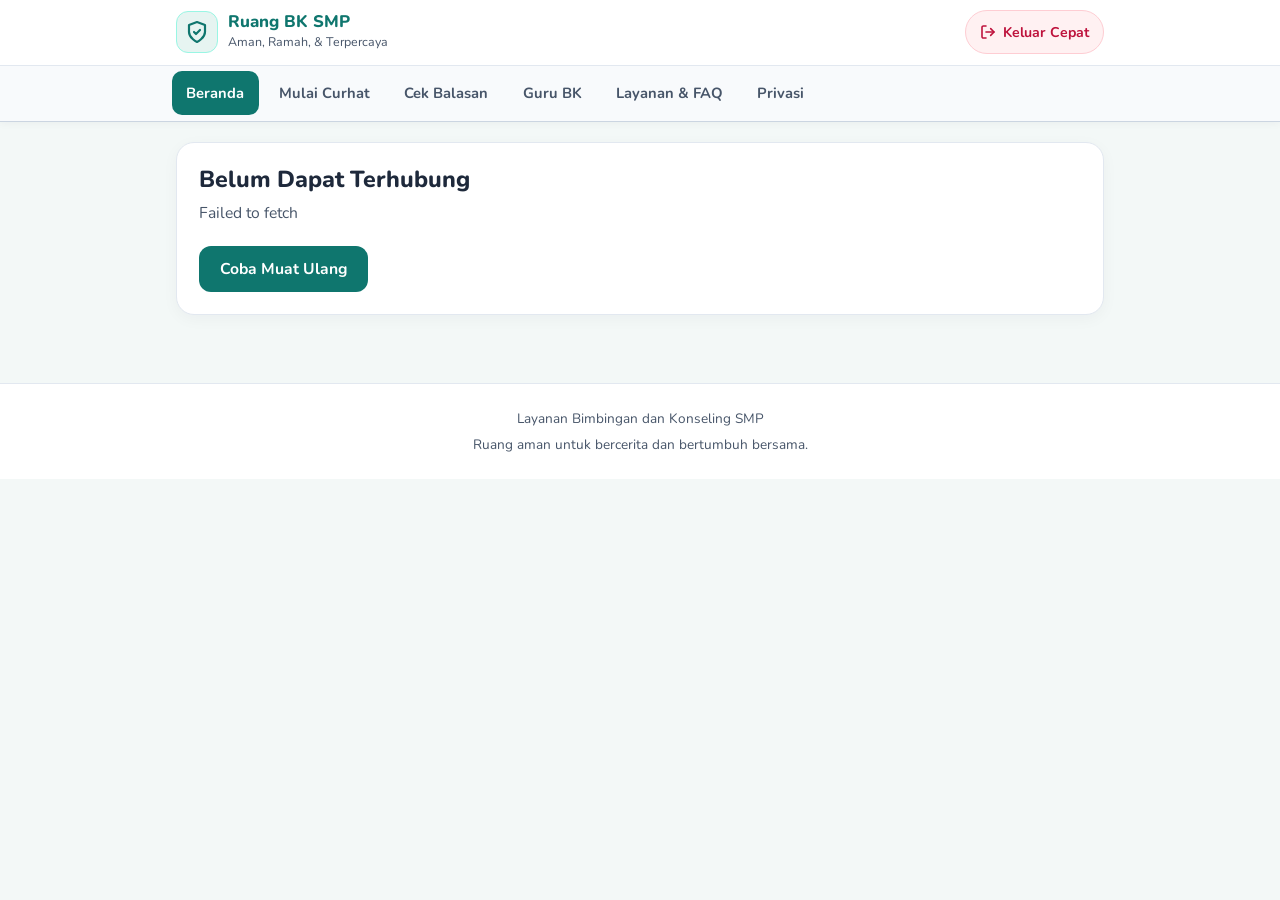
==== index.html @ c8227fd0 "Add files via upload" ====
<!DOCTYPE html>
<html lang="id" data-theme="teal-hangat">
<head>
  <meta charset="UTF-8">
  <meta name="viewport" content="width=device-width, initial-scale=1.0">
  <title>Ruang Bimbingan &amp; Konseling SMP</title>
  <link rel="preconnect" href="https://fonts.googleapis.com">
  <link rel="preconnect" href="https://fonts.gstatic.com" crossorigin>
  <link href="https://fonts.googleapis.com/css2?family=Nunito:wght@400;600;700;800&display=swap" rel="stylesheet">
  <link rel="stylesheet" href="css/style.css">
</head>
<body>
  <!-- Header & Tombol Keluar Cepat -->
  <header class="site-header">
    <div class="header-inner">
      <a href="#beranda" class="brand" data-nav="beranda" aria-label="Beranda Ruang BK">
        <div class="brand-logo" id="brand-logo">
          <svg width="24" height="24" viewBox="0 0 24 24" fill="none" stroke="currentColor" stroke-width="2.2" stroke-linecap="round" stroke-linejoin="round" aria-hidden="true">
            <path d="M12 22s8-4 8-10V5l-8-3-8 3v7c0 6 8 10 8 10z"/>
            <path d="M9 12l2 2 4-4"/>
          </svg>
        </div>
        <div class="brand-text">
          <span class="brand-title" id="header-title">Ruang BK SMP</span>
          <span class="brand-subtitle" id="header-subtitle">Aman, Ramah, &amp; Terpercaya</span>
        </div>
      </a>

      <button type="button" id="btn-quick-exit" class="btn-quick-exit" title="Segera tutup halaman ini ke situs netral">
        <svg width="16" height="16" viewBox="0 0 24 24" fill="none" stroke="currentColor" stroke-width="2.4" stroke-linecap="round" stroke-linejoin="round" aria-hidden="true">
          <path d="M9 21H5a2 2 0 0 1-2-2V5a2 2 0 0 1 2-2h4"/>
          <polyline points="16 17 21 12 16 7"/>
          <line x1="21" y1="12" x2="9" y2="12"/>
        </svg>
        <span>Keluar Cepat</span>
      </button>
    </div>

    <nav class="student-nav" aria-label="Menu Utama Siswa">
      <ul class="nav-list">
        <li><button type="button" class="nav-btn" data-nav="beranda" aria-current="page">Beranda</button></li>
        <li><button type="button" class="nav-btn" data-nav="curhat">Mulai Curhat</button></li>
        <li><button type="button" class="nav-btn" data-nav="cek">Cek Balasan</button></li>
        <li><button type="button" class="nav-btn" data-nav="guru">Guru BK</button></li>
        <li><button type="button" class="nav-btn" data-nav="layanan">Layanan &amp; FAQ</button></li>
        <li><button type="button" class="nav-btn" data-nav="privasi">Privasi</button></li>
      </ul>
    </nav>
  </header>

  <main class="container" id="main-content">
    <!-- Status Memuat Awal -->
    <div id="app-loading" class="card loading-state">
      <div class="spinner" aria-hidden="true"></div>
      <p>Sedang menyiapkan Ruang BK untukmu...</p>
    </div>

    <!-- Pesan Galat Koneksi -->
    <div id="app-error" class="card hidden" role="alert">
      <h2 class="section-title">Belum Dapat Terhubung</h2>
      <p class="section-desc" id="app-error-msg">Maaf, layanan sedang mengalami gangguan koneksi. Silakan muat ulang halaman ini.</p>
      <button type="button" id="btn-retry-init" class="btn btn-primary">Coba Muat Ulang</button>
    </div>

    <!-- =====================================================================
         1. VIEW BERANDA
         ===================================================================== -->
    <section id="view-beranda" class="view-section hidden">
      <img id="home-banner" class="school-banner hidden" alt="Spanduk Layanan BK Sekolah">

      <div class="hero-card">
        <div>
          <span class="hero-badge" id="home-period-badge">Ruang Aman Siswa</span>
          <h1 class="hero-title" id="home-school-name">Selamat Datang di Ruang BK</h1>
          <p class="hero-text" id="home-welcome-text">Ruang BK hadir untuk mendengarkan ceritamu dengan aman, nyaman, dan tanpa menghakimi.</p>
          <div class="hero-actions">
            <button type="button" class="btn btn-primary btn-lg" data-nav="curhat">Mulai Curhat</button>
            <button type="button" class="btn btn-secondary btn-lg" data-nav="cek">Cek Balasan</button>
          </div>
          <div class="service-hours" id="home-service-hours"></div>
        </div>

        <div class="hero-illustration" aria-hidden="true">
          <svg width="210" height="180" viewBox="0 0 210 180" fill="none">
            <circle cx="105" cy="90" r="78" fill="var(--primary-soft)"/>
            <rect x="42" y="46" width="84" height="56" rx="16" fill="#ffffff" stroke="var(--primary)" stroke-width="3"/>
            <path d="M58 102L46 116V102H58Z" fill="#ffffff" stroke="var(--primary)" stroke-width="3" stroke-linejoin="round"/>
            <line x1="58" y1="67" x2="108" y2="67" stroke="var(--primary)" stroke-width="4" stroke-linecap="round"/>
            <line x1="58" y1="81" x2="92" y2="81" stroke="var(--primary-border)" stroke-width="4" stroke-linecap="round"/>
            <rect x="88" y="84" width="82" height="52" rx="16" fill="var(--primary)"/>
            <path d="M154 136L166 148V136H154Z" fill="var(--primary)"/>
            <path d="M129 103C126.5 99.8 121.5 100.2 119.5 103.8C117.5 107.4 121.5 112.5 129 118C136.5 112.5 140.5 107.4 138.5 103.8C136.5 100.2 131.5 99.8 129 103Z" fill="#fde68a"/>
          </svg>
        </div>
      </div>

      <h2 class="section-title">Bagaimana BK Dapat Membantumu?</h2>
      <p class="section-desc">Pilih layanan yang kamu butuhkan atau langsung sampaikan ceritamu.</p>
      <div id="home-services-grid" class="grid-cards"></div>

      <div class="card card-soft" style="margin-top: 1.25rem;">
        <h3 style="margin: 0 0 0.35rem; font-size: 1.05rem;">Privasi &amp; Kerahasiaanmu Terjaga</h3>
        <p style="margin: 0 0 0.75rem; font-size: 0.92rem; color: var(--text-muted);">
          Kamu boleh bercerita tanpa nama (Anonim). Website ini tidak merekam email maupun alamat IP perangkatmu.
        </p>
        <button type="button" class="btn btn-secondary btn-sm" data-nav="privasi">Baca Kebijakan Privasi &amp; Batas Kerahasiaan</button>
      </div>
    </section>

    <!-- =====================================================================
         2. VIEW FORM CURHAT BERTAHAP
         ===================================================================== -->
    <section id="view-curhat" class="view-section hidden">
      <div class="container-narrow">
        <!-- Form Bertahap -->
        <div id="curhat-wizard-card" class="card">
          <div class="wizard-progress">
            <div class="progress-meta">
              <span id="wizard-step-label">Langkah 1</span>
              <span id="wizard-step-percent">0%</span>
            </div>
            <div class="progress-track" role="progressbar" aria-valuemin="0" aria-valuemax="100" aria-valuenow="0" id="wizard-progressbar">
              <div class="progress-fill" id="wizard-progress-fill" style="width: 12%;"></div>
            </div>
          </div>

          <div id="wizard-alert" class="alert-box alert-danger hidden" role="alert"></div>

          <!-- Kolom Honeypot Anti-Spam (Tersembunyi dari Pengguna) -->
          <div class="sr-only" aria-hidden="true">
            <label for="hp-website">Jangan isi kolom ini</label>
            <input type="text" id="hp-website" name="website" tabindex="-1" autocomplete="off">
          </div>

          <!-- Kontainer Isi Langkah Aktif -->
          <div id="wizard-step-container"></div>

          <!-- Navigasi Langkah -->
          <div class="wizard-nav" id="wizard-nav-bar">
            <button type="button" id="btn-step-prev" class="btn btn-ghost">Sebelumnya</button>
            <button type="button" id="btn-step-next" class="btn btn-primary">Lanjut</button>
          </div>
        </div>

        <!-- Layar Sukses Setelah Kirim -->
        <div id="curhat-success-card" class="card hidden">
          <div id="success-emergency-box" class="alert-box alert-support hidden" role="alert">
            <h3>Kamu Tidak Sendirian, Bantuan Selalu Ada</h3>
            <p style="margin: 0 0 0.5rem;">
              Pesanmu telah kami terima sebagai prioritas utama. Jika saat ini kamu merasa tidak aman atau butuh berbicara segera dengan seseorang, hubungi layanan bantuan di bawah ini atau temui orang dewasa tepercaya di dekatmu:
            </p>
            <div class="emergency-numbers" id="success-emergency-contacts"></div>
          </div>

          <h2 class="section-title" style="text-align: center;">Ceritamu Berhasil Terkirim</h2>
          <p class="section-desc" style="text-align: center;">
            Terima kasih sudah berani bercerita. Simpan <strong>Kode Tiket</strong> di bawah ini dengan baik:
          </p>

          <div class="ticket-box">
            <div style="font-size: 0.88rem; font-weight: 700; color: var(--text-muted);">KODE TIKET KAMU</div>
            <div class="ticket-code" id="result-ticket-code">----------</div>
            <div>
              <button type="button" id="btn-copy-ticket" class="btn btn-primary">Salin Kode Tiket</button>
            </div>
          </div>

          <div class="alert-box alert-warning">
            <strong>Penting untuk Diingat:</strong> Demi menjaga kerahasiaanmu, sistem tidak menyimpan kode tiket asli ini. Kode ini adalah <strong>satu-satunya cara</strong> untuk membuka balasan dari Guru BK di menu <em>Cek Balasan</em>. Catat atau tangkap layar (screenshot) kode ini sebelum menutup halaman.
          </div>

          <div class="hero-actions" style="margin-top: 1.25rem;">
            <button type="button" id="btn-go-check" class="btn btn-secondary">Ke Halaman Cek Balasan</button>
            <button type="button" id="btn-new-curhat" class="btn btn-ghost">Kirim Cerita Lain</button>
          </div>
        </div>
      </div>
    </section>

    <!-- =====================================================================
         3. VIEW CEK BALASAN
         ===================================================================== -->
    <section id="view-cek" class="view-section hidden">
      <div class="container-narrow">
        <div class="card">
          <h1 class="section-title">Cek Balasan Guru BK</h1>
          <p class="section-desc">Masukkan 10 karakter Kode Tiket yang kamu dapatkan setelah mengirim cerita.</p>

          <form id="form-cek-tiket" novalidate>
            <div class="form-group">
              <label for="input-kode-tiket" class="form-label">Kode Tiket (10 Karakter)</label>
              <input
                type="text"
                id="input-kode-tiket"
                class="form-control"
                maxlength="14"
                placeholder="Contoh: 8K4M9P2X7R"
                autocomplete="off"
                spellcheck="false"
                style="text-transform: uppercase; font-weight: 800; letter-spacing: 0.12em; font-size: 1.15rem;"
                required
              >
            </div>

            <div id="cek-error-box" class="alert-box alert-danger hidden" role="alert"></div>

            <button type="submit" id="btn-submit-cek" class="btn btn-primary btn-block">Lihat Status &amp; Balasan</button>
          </form>
        </div>

        <div id="cek-result-card" class="card hidden">
          <div style="display: flex; flex-wrap: wrap; justify-content: space-between; align-items: center; gap: 0.5rem; margin-bottom: 0.85rem;">
            <h2 class="section-title" style="margin: 0; font-size: 1.25rem;">Status Kirimanmu</h2>
            <span id="cek-status-badge" class="badge badge-baru">Baru</span>
          </div>

          <p id="cek-status-desc" style="margin: 0 0 1rem; font-size: 0.94rem; color: var(--text-muted);"></p>

          <div class="summary-list">
            <div class="summary-row">
              <span class="summary-key">Waktu Kirim</span>
              <span class="summary-val" id="cek-waktu">-</span>
            </div>
            <div class="summary-row">
              <span class="summary-key">Topik &amp; Guru Tujuan</span>
              <span class="summary-val" id="cek-topik-guru">-</span>
            </div>
            <div class="summary-row">
              <span class="summary-key">Pilihan Balasan</span>
              <span class="summary-val" id="cek-preferensi">-</span>
            </div>
          </div>

          <h3 style="margin: 1.1rem 0 0.5rem; font-size: 1.05rem;">Percakapan</h3>
          <div class="reply-thread" id="cek-thread"></div>
        </div>
      </div>
    </section>

    <!-- =====================================================================
         4. VIEW PROFIL GURU BK
         ===================================================================== -->
    <section id="view-guru" class="view-section hidden">
      <h1 class="section-title">Profil Guru Bimbingan &amp; Konseling</h1>
      <p class="section-desc">Kenali Bapak/Ibu Guru BK di sekolah yang siap mendampingi dan mendengarkan ceritamu.</p>
      <div id="guru-list" class="grid-cards"></div>
    </section>

    <!-- =====================================================================
         5. VIEW LAYANAN & FAQ
         ===================================================================== -->
    <section id="view-layanan" class="view-section hidden">
      <h1 class="section-title">Layanan BK &amp; Pertanyaan Umum (FAQ)</h1>
      <p class="section-desc">Informasi seputar layanan konseling sekolah dan cara kerja website ini.</p>

      <h2 style="font-size: 1.2rem; margin: 0 0 0.75rem;">Jenis Layanan BK</h2>
      <div id="layanan-list" class="grid-cards" style="margin-bottom: 1.75rem;"></div>

      <h2 style="font-size: 1.2rem; margin: 0 0 0.75rem;">Pertanyaan yang Sering Diajukan</h2>
      <div id="faq-list"></div>
    </section>

    <!-- =====================================================================
         6. VIEW PRIVASI & BATAS KERAHASIAAN
         ===================================================================== -->
    <section id="view-privasi" class="view-section hidden">
      <div class="container-narrow">
        <div class="card">
          <h1 class="section-title">Privasi &amp; Batas Kerahasiaan</h1>
          <p class="section-desc">Komitmen kami dalam menjaga keamanan, kenyamanan, dan keselamatan setiap siswa.</p>

          <div id="privasi-content" style="white-space: pre-line; line-height: 1.7; color: var(--text-main);"></div>
        </div>

        <div class="card card-soft">
          <h2 style="margin: 0 0 0.45rem; font-size: 1.12rem;">Kontak Bantuan &amp; Layanan Darurat</h2>
          <p style="margin: 0 0 0.65rem; font-size: 0.92rem; color: var(--text-muted);">
            Jika kamu atau temanmu berada dalam situasi darurat atau membutuhkan bantuan segera di luar jam sekolah:
          </p>
          <div class="emergency-numbers" id="privasi-emergency"></div>
        </div>
      </div>
    </section>
  </main>

  <footer class="site-footer">
    <div id="footer-school-info">Layanan Bimbingan dan Konseling SMP</div>
    <div style="margin-top: 0.25rem;">Ruang aman untuk bercerita dan bertumbuh bersama.</div>
  </footer>

  <div id="toast-notification" class="toast hidden" role="status" aria-live="polite"></div>

  <script src="js/config.js"></script>
  <script src="js/app.js"></script>
</body>
</html>
---- css/style.css ----
/* ==========================================================================
SISTEM DESAIN PORTAL BK SMP (SISWA & ADMIN)
Mobile-First, Aksesibel (WCAG AA), & Mendukung 5 Tema Warna Dinamis
========================================================================== */

:root,
[data-theme="teal-hangat"] {
--primary: #0f766e;
--primary-hover: #115e59;
--primary-soft: #e6f4f1;
--primary-border: #99f6e4;
--accent: #b45309;
--accent-soft: #fef3c7;
--bg-page: #f3f8f7;
--bg-surface: #ffffff;
--bg-subtle: #f8fafc;
--text-main: #1e293b;
--text-muted: #475569;
--border-color: #cbd5e1;
--focus-ring: #0d9488;
}

[data-theme="biru-langit"] {
--primary: #0369a1;
--primary-hover: #075985;
--primary-soft: #e0f2fe;
--primary-border: #bae6fd;
--accent: #c2410c;
--accent-soft: #ffedd5;
--bg-page: #f2f7fb;
--bg-surface: #ffffff;
--bg-subtle: #f8fafc;
--text-main: #1e293b;
--text-muted: #475569;
--border-color: #cbd5e1;
--focus-ring: #0284c7;
}

[data-theme="hijau-daun"] {
--primary: #15803d;
--primary-hover: #166534;
--primary-soft: #dcfce7;
--primary-border: #bbf7d0;
--accent: #b45309;
--accent-soft: #fef3c7;
--bg-page: #f3f9f4;
--bg-surface: #ffffff;
--bg-subtle: #f8fafc;
--text-main: #1e293b;
--text-muted: #475569;
--border-color: #cbd5e1;
--focus-ring: #16a34a;
}

[data-theme="ungu-lembut"] {
--primary: #4338ca;
--primary-hover: #3730a3;
--primary-soft: #e0e7ff;
--primary-border: #c7d2fe;
--accent: #b45309;
--accent-soft: #fef3c7;
--bg-page: #f5f5fc;
--bg-surface: #ffffff;
--bg-subtle: #f8fafc;
--text-main: #1e293b;
--text-muted: #475569;
--border-color: #cbd5e1;
--focus-ring: #4f46e5;
}

[data-theme="terakota-ramah"] {
--primary: #b45309;
--primary-hover: #92400e;
--primary-soft: #fef3c7;
--primary-border: #fde68a;
--accent: #0f766e;
--accent-soft: #ccfbf1;
--bg-page: #fbf8f4;
--bg-surface: #ffffff;
--bg-subtle: #fafaf9;
--text-main: #1c1917;
--text-muted: #57534e;
--border-color: #d6d3d1;
--focus-ring: #d97706;
}

/* Reset & Tipografi Dasar */
*,
*::before,
*::after {
box-sizing: border-box;
}

html {
font-size: 16px;
scroll-behavior: smooth;
}

body {
margin: 0;
font-family: 'Nunito', -apple-system, BlinkMacSystemFont, 'Segoe UI', Roboto, sans-serif;
background-color: var(--bg-page);
color: var(--text-main);
line-height: 1.6;
-webkit-font-smoothing: antialiased;
}

img {
max-width: 100%;
display: block;
}

button,
input,
select,
textarea {
font-family: inherit;
font-size: 1rem;
}

:focus-visible {
outline: 3px solid var(--focus-ring);
outline-offset: 2px;
}

.sr-only {
position: absolute;
width: 1px;
height: 1px;
padding: 0;
margin: -1px;
overflow: hidden;
clip: rect(0, 0, 0, 0);
white-space: nowrap;
border: 0;
}

.hidden {
display: none !important;
}

/* ==========================================================================
HEADER & TOMBOL KELUAR CEPAT (SISWA)
========================================================================== */

.site-header {
position: sticky;
top: 0;
z-index: 40;
background-color: var(--bg-surface);
border-bottom: 1px solid var(--border-color);
box-shadow: 0 2px 8px rgba(15, 23, 42, 0.04);
}

.header-inner {
max-width: 960px;
margin: 0 auto;
padding: 0.65rem 1rem;
display: flex;
align-items: center;
justify-content: space-between;
gap: 0.75rem;
}

.brand {
display: flex;
align-items: center;
gap: 0.65rem;
text-decoration: none;
color: var(--text-main);
min-width: 0;
}

.brand-logo {
width: 42px;
height: 42px;
border-radius: 12px;
background-color: var(--primary-soft);
color: var(--primary);
display: flex;
align-items: center;
justify-content: center;
flex-shrink: 0;
overflow: hidden;
border: 1px solid var(--primary-border);
}

.brand-logo img {
width: 100%;
height: 100%;
object-fit: cover;
}

.brand-text {
min-width: 0;
}

.brand-title {
display: block;
font-weight: 800;
font-size: 1.05rem;
line-height: 1.2;
color: var(--primary);
white-space: nowrap;
overflow: hidden;
text-overflow: ellipsis;
}

.brand-subtitle {
display: block;
font-size: 0.78rem;
color: var(--text-muted);
white-space: nowrap;
overflow: hidden;
text-overflow: ellipsis;
}

.btn-quick-exit {
display: inline-flex;
align-items: center;
gap: 0.4rem;
min-height: 44px;
padding: 0.5rem 0.9rem;
border-radius: 999px;
border: 1.5px solid #fecdd3;
background-color: #fff1f2;
color: #be123c;
font-weight: 700;
font-size: 0.88rem;
cursor: pointer;
flex-shrink: 0;
transition: background-color 0.15s ease, transform 0.1s ease;
}

.btn-quick-exit:hover {
background-color: #ffe4e6;
}

.btn-quick-exit:active {
transform: scale(0.98);
}

/* Navigasi Utama Siswa */
.student-nav {
background-color: var(--bg-subtle);
border-top: 1px solid #e2e8f0;
overflow-x: auto;
scrollbar-width: none;
}

.student-nav::-webkit-scrollbar {
display: none;
}

.nav-list {
max-width: 960px;
margin: 0 auto;
padding: 0.35rem 0.75rem;
display: flex;
gap: 0.35rem;
list-style: none;
}

.nav-btn {
min-height: 44px;
padding: 0.45rem 0.9rem;
border: none;
border-radius: 10px;
background: transparent;
color: var(--text-muted);
font-weight: 700;
font-size: 0.92rem;
white-space: nowrap;
cursor: pointer;
transition: background-color 0.15s ease, color 0.15s ease;
}

.nav-btn:hover {
background-color: var(--primary-soft);
color: var(--primary);
}

.nav-btn[aria-current="page"] {
background-color: var(--primary);
color: #ffffff;
}

/* ==========================================================================
KONTAINER & KOMPONEN UMUM
========================================================================== */

.container {
max-width: 960px;
margin: 0 auto;
padding: 1.25rem 1rem 3rem;
}

.container-narrow {
max-width: 680px;
margin: 0 auto;
}

.card {
background-color: var(--bg-surface);
border: 1px solid #e2e8f0;
border-radius: 18px;
padding: 1.35rem;
box-shadow: 0 4px 16px rgba(15, 23, 42, 0.04);
margin-bottom: 1.25rem;
}

.card-soft {
background-color: var(--primary-soft);
border: 1px solid var(--primary-border);
border-radius: 16px;
padding: 1.15rem;
}

.section-title {
margin: 0 0 0.4rem;
font-size: 1.45rem;
font-weight: 800;
color: var(--text-main);
line-height: 1.3;
}

.section-desc {
margin: 0 0 1.25rem;
color: var(--text-muted);
font-size: 0.98rem;
}

/* Tombol Utama & Sekunder (Target sentuh minimal 44px) */
.btn {
display: inline-flex;
align-items: center;
justify-content: center;
gap: 0.5rem;
min-height: 46px;
padding: 0.65rem 1.25rem;
border-radius: 12px;
border: 1.5px solid transparent;
font-weight: 700;
font-size: 0.98rem;
cursor: pointer;
text-decoration: none;
transition: background-color 0.15s ease, border-color 0.15s ease, transform 0.1s ease;
}

.btn:disabled {
opacity: 0.6;
cursor: not-allowed;
}

.btn:active:not(:disabled) {
transform: scale(0.99);
}

.btn-lg {
min-height: 52px;
padding: 0.8rem 1.5rem;
font-size: 1.05rem;
border-radius: 14px;
}

.btn-sm {
min-height: 38px;
padding: 0.35rem 0.8rem;
font-size: 0.88rem;
border-radius: 9px;
}

.btn-primary {
background-color: var(--primary);
color: #ffffff;
}

.btn-primary:hover:not(:disabled) {
background-color: var(--primary-hover);
}

.btn-secondary {
background-color: var(--bg-surface);
color: var(--primary);
border-color: var(--primary);
}

.btn-secondary:hover:not(:disabled) {
background-color: var(--primary-soft);
}

.btn-ghost {
background-color: #f1f5f9;
color: var(--text-main);
}

.btn-ghost:hover:not(:disabled) {
background-color: #e2e8f0;
}

.btn-danger {
background-color: #be123c;
color: #ffffff;
}

.btn-danger:hover:not(:disabled) {
background-color: #9f1239;
}

.btn-block {
width: 100%;
}

/* ==========================================================================
HERO & BERANDA SISWA
========================================================================== */

.school-banner {
width: 100%;
max-height: 220px;
object-fit: cover;
border-radius: 16px;
margin-bottom: 1.25rem;
border: 1px solid #e2e8f0;
}

.hero-card {
background: linear-gradient(135deg, var(--primary-soft) 0%, #ffffff 70%);
border: 1px solid var(--primary-border);
border-radius: 22px;
padding: 1.6rem 1.35rem;
margin-bottom: 1.5rem;
display: grid;
grid-template-columns: 1fr;
gap: 1.25rem;
align-items: center;
}

@media (min-width: 720px) {
.hero-card {
grid-template-columns: 1.45fr 0.85fr;
padding: 2rem;
}
}

.hero-badge {
display: inline-flex;
align-items: center;
gap: 0.4rem;
background-color: var(--bg-surface);
color: var(--primary);
border: 1px solid var(--primary-border);
padding: 0.3rem 0.75rem;
border-radius: 999px;
font-size: 0.82rem;
font-weight: 800;
margin-bottom: 0.75rem;
}

.hero-title {
margin: 0 0 0.65rem;
font-size: 1.65rem;
font-weight: 800;
line-height: 1.25;
color: var(--text-main);
}

@media (min-width: 720px) {
.hero-title {
font-size: 1.95rem;
}
}

.hero-text {
margin: 0 0 1.25rem;
color: var(--text-muted);
font-size: 1.02rem;
white-space: pre-line;
}

.hero-actions {
display: flex;
flex-wrap: wrap;
gap: 0.75rem;
}

.hero-actions .btn {
flex: 1 1 180px;
}

.hero-illustration {
display: flex;
justify-content: center;
align-items: center;
}

.service-hours {
margin-top: 1rem;
padding-top: 0.85rem;
border-top: 1px dashed var(--primary-border);
font-size: 0.88rem;
color: var(--text-muted);
}

/* Grid Kartu Layanan & Guru */
.grid-cards {
display: grid;
grid-template-columns: 1fr;
gap: 1rem;
}

@media (min-width: 640px) {
.grid-cards {
grid-template-columns: repeat(2, 1fr);
}
}

.service-item {
background-color: var(--bg-surface);
border: 1px solid #e2e8f0;
border-radius: 16px;
padding: 1.15rem;
}

.service-item h3 {
margin: 0 0 0.35rem;
font-size: 1.08rem;
color: var(--primary);
}

.service-item p {
margin: 0;
font-size: 0.94rem;
color: var(--text-muted);
}

/* ==========================================================================
WIZARD CURHAT BERTAHAP (SATU LANGKAH PER LAYAR)
========================================================================== */

.wizard-progress {
margin-bottom: 1.25rem;
}

.progress-meta {
display: flex;
justify-content: space-between;
align-items: center;
font-size: 0.88rem;
font-weight: 700;
color: var(--primary);
margin-bottom: 0.45rem;
}

.progress-track {
width: 100%;
height: 10px;
background-color: #e2e8f0;
border-radius: 999px;
overflow: hidden;
}

.progress-fill {
height: 100%;
background-color: var(--primary);
border-radius: 999px;
transition: width 0.25s ease;
}

.step-title {
margin: 0 0 0.35rem;
font-size: 1.32rem;
font-weight: 800;
}

.step-hint {
margin: 0 0 1.15rem;
font-size: 0.95rem;
color: var(--text-muted);
}

/* Pilihan Kartu Radio / Option */
.choice-list {
display: grid;
gap: 0.75rem;
}

.choice-card {
display: flex;
align-items: flex-start;
gap: 0.85rem;
width: 100%;
text-align: left;
padding: 1rem 1.1rem;
min-height: 56px;
border-radius: 14px;
border: 2px solid #e2e8f0;
background-color: var(--bg-surface);
cursor: pointer;
transition: border-color 0.15s ease, background-color 0.15s ease;
}

.choice-card:hover {
border-color: var(--primary-border);
background-color: var(--bg-subtle);
}

.choice-card.selected,
.choice-card[aria-pressed="true"] {
border-color: var(--primary);
background-color: var(--primary-soft);
}

.choice-radio-dot {
width: 22px;
height: 22px;
border-radius: 50%;
border: 2px solid #94a3b8;
flex-shrink: 0;
margin-top: 2px;
display: flex;
align-items: center;
justify-content: center;
background-color: #ffffff;
}

.choice-card.selected .choice-radio-dot,
.choice-card[aria-pressed="true"] .choice-radio-dot {
border-color: var(--primary);
}

.choice-card.selected .choice-radio-dot::after,
.choice-card[aria-pressed="true"] .choice-radio-dot::after {
content: '';
width: 10px;
height: 10px;
border-radius: 50%;
background-color: var(--primary);
}

.choice-content {
flex: 1;
min-width: 0;
}

.choice-title {
display: block;
font-weight: 800;
font-size: 1.02rem;
color: var(--text-main);
}

.choice-sub {
display: block;
font-size: 0.88rem;
color: var(--text-muted);
margin-top: 0.2rem;
}

/* Pilihan Jenjang 3 Kolom */
.grade-grid {
display: grid;
grid-template-columns: repeat(3, 1fr);
gap: 0.75rem;
}

.grade-btn {
min-height: 76px;
border-radius: 16px;
border: 2px solid #e2e8f0;
background-color: var(--bg-surface);
font-weight: 800;
font-size: 1.2rem;
color: var(--text-main);
cursor: pointer;
display: flex;
flex-direction: column;
align-items: center;
justify-content: center;
gap: 0.2rem;
}

.grade-btn span {
font-size: 0.8rem;
font-weight: 600;
color: var(--text-muted);
}

.grade-btn.selected {
border-color: var(--primary);
background-color: var(--primary-soft);
color: var(--primary);
}

/* Form Input */
.form-group {
margin-bottom: 1rem;
}

.form-label {
display: block;
font-weight: 700;
margin-bottom: 0.4rem;
color: var(--text-main);
font-size: 0.95rem;
}

.form-control {
width: 100%;
min-height: 46px;
padding: 0.65rem 0.85rem;
border-radius: 12px;
border: 1.5px solid var(--border-color);
background-color: #ffffff;
color: var(--text-main);
transition: border-color 0.15s ease;
}

.form-control:focus {
border-color: var(--primary);
outline: none;
box-shadow: 0 0 0 3px var(--primary-soft);
}

textarea.form-control {
min-height: 150px;
resize: vertical;
line-height: 1.6;
}

.char-counter {
text-align: right;
font-size: 0.82rem;
color: var(--text-muted);
margin-top: 0.3rem;
}

.wizard-nav {
display: flex;
justify-content: space-between;
gap: 0.75rem;
margin-top: 1.5rem;
padding-top: 1rem;
border-top: 1px solid #e2e8f0;
}

.wizard-nav .btn {
min-width: 125px;
}

/* Kotak Peringatan, Dukungan Darurat, & Penjelasan Jujur */
.alert-box {
border-radius: 14px;
padding: 1rem 1.1rem;
margin-bottom: 1rem;
font-size: 0.93rem;
}

.alert-info {
background-color: #f0f9ff;
border: 1px solid #bae6fd;
color: #0c4a6e;
}

.alert-warning {
background-color: #fffbeb;
border: 1px solid #fde68a;
color: #78350f;
}

.alert-danger {
background-color: #fff1f2;
border: 1px solid #fecdd3;
color: #881337;
}

.alert-support {
background-color: #fff7ed;
border: 2px solid #fdba74;
color: #7c2d12;
}

.alert-support h3,
.alert-support h4 {
margin: 0 0 0.4rem;
color: #9a3412;
}

.emergency-numbers {
background-color: #ffffff;
border-radius: 10px;
padding: 0.75rem 0.9rem;
margin-top: 0.6rem;
border: 1px solid #fed7aa;
white-space: pre-line;
font-weight: 700;
font-size: 0.9rem;
}

/* Ringkasan Sebelum Kirim */
.summary-list {
display: grid;
gap: 0.65rem;
background-color: var(--bg-subtle);
border: 1px solid #e2e8f0;
border-radius: 14px;
padding: 1rem;
margin-bottom: 1rem;
}

.summary-row {
display: flex;
flex-direction: column;
gap: 0.15rem;
padding-bottom: 0.55rem;
border-bottom: 1px dashed #cbd5e1;
}

.summary-row:last-child {
border-bottom: none;
padding-bottom: 0;
}

.summary-key {
font-size: 0.82rem;
font-weight: 700;
color: var(--text-muted);
}

.summary-val {
font-size: 0.96rem;
font-weight: 700;
color: var(--text-main);
white-space: pre-wrap;
word-break: break-word;
}

/* Kotak Tiket Sukses */
.ticket-box {
text-align: center;
background-color: var(--primary-soft);
border: 2px dashed var(--primary);
border-radius: 18px;
padding: 1.5rem 1rem;
margin: 1rem 0;
}

.ticket-code {
font-family: ui-monospace, SFMono-Regular, Menlo, Monaco, Consolas, monospace;
font-size: 2rem;
font-weight: 800;
letter-spacing: 0.16em;
color: var(--primary);
background-color: #ffffff;
padding: 0.65rem 1rem;
border-radius: 12px;
border: 1px solid var(--primary-border);
display: inline-block;
margin: 0.65rem 0;
user-select: all;
}

/* ==========================================================================
CEK BALASAN, PROFIL GURU, & FAQ
========================================================================== */

.reply-thread {
display: grid;
gap: 0.85rem;
margin-top: 1rem;
}

.bubble-student {
background-color: #f1f5f9;
border-radius: 14px;
padding: 1rem;
border-left: 4px solid #64748b;
}

.bubble-teacher {
background-color: var(--primary-soft);
border-radius: 14px;
padding: 1rem;
border-left: 4px solid var(--primary);
}

.bubble-meta {
font-size: 0.8rem;
font-weight: 700;
color: var(--text-muted);
margin-bottom: 0.35rem;
}

.bubble-body {
white-space: pre-wrap;
word-break: break-word;
margin: 0;
}

/* Profil Guru BK */
.teacher-card {
display: flex;
gap: 1rem;
align-items: flex-start;
background-color: var(--bg-surface);
border: 1px solid #e2e8f0;
border-radius: 16px;
padding: 1.15rem;
}

.teacher-avatar {
width: 64px;
height: 64px;
border-radius: 16px;
background-color: var(--primary-soft);
color: var(--primary);
font-weight: 800;
font-size: 1.35rem;
display: flex;
align-items: center;
justify-content: center;
flex-shrink: 0;
overflow: hidden;
border: 1px solid var(--primary-border);
}

.teacher-avatar img {
width: 100%;
height: 100%;
object-fit: cover;
}

.teacher-info h3 {
margin: 0 0 0.2rem;
font-size: 1.08rem;
}

.teacher-role {
font-size: 0.86rem;
font-weight: 700;
color: var(--primary);
margin-bottom: 0.4rem;
}

.teacher-bio {
margin: 0 0 0.4rem;
font-size: 0.92rem;
color: var(--text-muted);
}

.teacher-contact {
font-size: 0.84rem;
font-weight: 700;
color: var(--text-main);
}

/* FAQ Akordeon */
.faq-item {
border: 1px solid #e2e8f0;
border-radius: 14px;
background-color: var(--bg-surface);
margin-bottom: 0.75rem;
overflow: hidden;
}

.faq-item summary {
padding: 1rem 1.15rem;
font-weight: 800;
cursor: pointer;
min-height: 48px;
display: flex;
align-items: center;
justify-content: space-between;
list-style: none;
}

.faq-item summary::-webkit-details-marker {
display: none;
}

.faq-answer {
padding: 0 1.15rem 1rem;
color: var(--text-muted);
border-top: 1px solid #f1f5f9;
padding-top: 0.75rem;
white-space: pre-line;
}

/* Badge Status */
.badge {
display: inline-flex;
align-items: center;
padding: 0.22rem 0.65rem;
border-radius: 999px;
font-size: 0.78rem;
font-weight: 800;
}

.badge-baru { background-color: #dbeafe; color: #1e40af; }
.badge-dibaca { background-color: #e0e7ff; color: #3730a3; }
.badge-ditangani { background-color: #fef3c7; color: #92400e; }
.badge-selesai { background-color: #dcfce7; color: #166534; }
.badge-dirujuk { background-color: #f3e8ff; color: #6b21a8; }
.badge-tinggi { background-color: #fee2e2; color: #991b1b; }
.badge-sedang { background-color: #fef3c7; color: #92400e; }
.badge-rendah { background-color: #f1f5f9; color: #334155; }
.badge-eskalasi { background-color: #be123c; color: #ffffff; }

/* Status Memuat & Keadaan Kosong */
.loading-state,
.empty-state {
text-align: center;
padding: 2.25rem 1rem;
color: var(--text-muted);
}

.spinner {
width: 36px;
height: 36px;
border: 3.5px solid var(--primary-soft);
border-top-color: var(--primary);
border-radius: 50%;
animation: spin 0.75s linear infinite;
margin: 0 auto 0.75rem;
}

@keyframes spin {
to { transform: rotate(360deg); }
}

/* Notifikasi Toast Ringan */
.toast {
position: fixed;
bottom: 1.25rem;
left: 50%;
transform: translateX(-50%);
background-color: #1e293b;
color: #ffffff;
padding: 0.7rem 1.2rem;
border-radius: 999px;
font-size: 0.9rem;
font-weight: 700;
z-index: 100;
box-shadow: 0 8px 24px rgba(15, 23, 42, 0.25);
max-width: 90vw;
text-align: center;
}

/* Footer */
.site-footer {
border-top: 1px solid #e2e8f0;
background-color: var(--bg-surface);
padding: 1.5rem 1rem;
text-align: center;
font-size: 0.85rem;
color: var(--text-muted);
}

/* ==========================================================================
GAYA KHUSUS HALAMAN ADMIN (PROFESIONAL & PADAT)
========================================================================== */

body.admin-mode {
background-color: #f1f5f9;
}

.admin-container {
max-width: 1200px;
margin: 0 auto;
padding: 1.25rem 1rem 3rem;
}

.kpi-grid {
display: grid;
grid-template-columns: repeat(2, 1fr);
gap: 0.85rem;
margin-bottom: 1.25rem;
}

@media (min-width: 768px) {
.kpi-grid {
grid-template-columns: repeat(5, 1fr);
}
}

.kpi-card {
background-color: #ffffff;
border: 1px solid #e2e8f0;
border-radius: 14px;
padding: 1rem;
}

.kpi-label {
font-size: 0.8rem;
font-weight: 700;
color: var(--text-muted);
}

.kpi-value {
font-size: 1.75rem;
font-weight: 800;
color: var(--primary);
margin-top: 0.2rem;
}

.kpi-card.kpi-alert .kpi-value {
color: #be123c;
}

.filter-bar {
display: grid;
grid-template-columns: 1fr;
gap: 0.65rem;
margin-bottom: 1rem;
}

@media (min-width: 768px) {
.filter-bar {
grid-template-columns: repeat(4, 1fr);
}
}

.table-wrap {
width: 100%;
overflow-x: auto;
background-color: #ffffff;
border: 1px solid #e2e8f0;
border-radius: 14px;
}

.data-table {
width: 100%;
border-collapse: collapse;
font-size: 0.9rem;
}

.data-table th,
.data-table td {
padding: 0.75rem 0.85rem;
text-align: left;
border-bottom: 1px solid #e2e8f0;
vertical-align: top;
}

.data-table th {
background-color: #f8fafc;
font-weight: 800;
color: var(--text-main);
white-space: nowrap;
}

.data-table tr:hover td {
background-color: #f8fafc;
}

.modal-backdrop {
position: fixed;
inset: 0;
background-color: rgba(15, 23, 42, 0.55);
z-index: 60;
display: flex;
align-items: center;
justify-content: center;
padding: 1rem;
overflow-y: auto;
}

.modal-dialog {
background-color: #ffffff;
border-radius: 18px;
width: 100%;
max-width: 740px;
max-height: 90vh;
overflow-y: auto;
padding: 1.4rem;
box-shadow: 0 20px 40px rgba(15, 23, 42, 0.25);
}

.modal-header {
display: flex;
justify-content: space-between;
align-items: center;
gap: 1rem;
padding-bottom: 0.85rem;
border-bottom: 1px solid #e2e8f0;
margin-bottom: 1rem;
}

.settings-tabs {
display: flex;
flex-wrap: wrap;
gap: 0.4rem;
margin-bottom: 1.1rem;
}

.settings-tab-btn {
min-height: 40px;
padding: 0.45rem 0.9rem;
border-radius: 10px;
border: 1px solid #cbd5e1;
background-color: #ffffff;
font-weight: 700;
font-size: 0.88rem;
cursor: pointer;
}

.settings-tab-btn.active {
background-color: var(--primary);
color: #ffffff;
border-color: var(--primary);
}
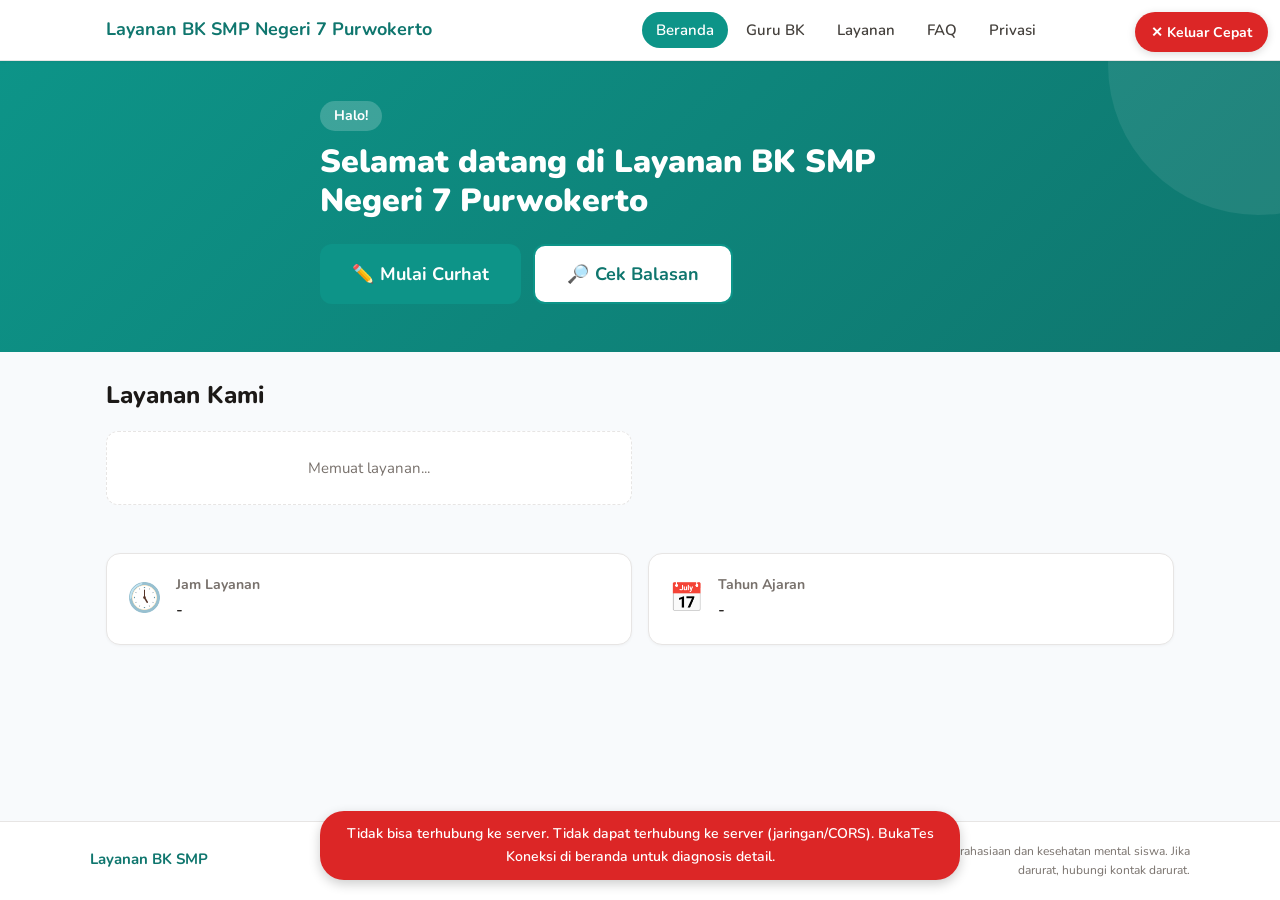
==== commit c5e739db: "Add files via upload" ====
--- a/index.html
+++ b/index.html
@@ -1,296 +1,402 @@
-<!DOCTYPE html>
-<html lang="id" data-theme="teal-hangat">
-<head>
-  <meta charset="UTF-8">
-  <meta name="viewport" content="width=device-width, initial-scale=1.0">
-  <title>Ruang Bimbingan &amp; Konseling SMP</title>
-  <link rel="preconnect" href="https://fonts.googleapis.com">
-  <link rel="preconnect" href="https://fonts.gstatic.com" crossorigin>
-  <link href="https://fonts.googleapis.com/css2?family=Nunito:wght@400;600;700;800&display=swap" rel="stylesheet">
-  <link rel="stylesheet" href="css/style.css">
-</head>
-<body>
-  <!-- Header & Tombol Keluar Cepat -->
-  <header class="site-header">
-    <div class="header-inner">
-      <a href="#beranda" class="brand" data-nav="beranda" aria-label="Beranda Ruang BK">
-        <div class="brand-logo" id="brand-logo">
-          <svg width="24" height="24" viewBox="0 0 24 24" fill="none" stroke="currentColor" stroke-width="2.2" stroke-linecap="round" stroke-linejoin="round" aria-hidden="true">
-            <path d="M12 22s8-4 8-10V5l-8-3-8 3v7c0 6 8 10 8 10z"/>
-            <path d="M9 12l2 2 4-4"/>
-          </svg>
-        </div>
-        <div class="brand-text">
-          <span class="brand-title" id="header-title">Ruang BK SMP</span>
-          <span class="brand-subtitle" id="header-subtitle">Aman, Ramah, &amp; Terpercaya</span>
-        </div>
-      </a>
-
-      <button type="button" id="btn-quick-exit" class="btn-quick-exit" title="Segera tutup halaman ini ke situs netral">
-        <svg width="16" height="16" viewBox="0 0 24 24" fill="none" stroke="currentColor" stroke-width="2.4" stroke-linecap="round" stroke-linejoin="round" aria-hidden="true">
-          <path d="M9 21H5a2 2 0 0 1-2-2V5a2 2 0 0 1 2-2h4"/>
-          <polyline points="16 17 21 12 16 7"/>
-          <line x1="21" y1="12" x2="9" y2="12"/>
-        </svg>
-        <span>Keluar Cepat</span>
-      </button>
-    </div>
-
-    <nav class="student-nav" aria-label="Menu Utama Siswa">
-      <ul class="nav-list">
-        <li><button type="button" class="nav-btn" data-nav="beranda" aria-current="page">Beranda</button></li>
-        <li><button type="button" class="nav-btn" data-nav="curhat">Mulai Curhat</button></li>
-        <li><button type="button" class="nav-btn" data-nav="cek">Cek Balasan</button></li>
-        <li><button type="button" class="nav-btn" data-nav="guru">Guru BK</button></li>
-        <li><button type="button" class="nav-btn" data-nav="layanan">Layanan &amp; FAQ</button></li>
-        <li><button type="button" class="nav-btn" data-nav="privasi">Privasi</button></li>
-      </ul>
-    </nav>
-  </header>
-
-  <main class="container" id="main-content">
-    <!-- Status Memuat Awal -->
-    <div id="app-loading" class="card loading-state">
-      <div class="spinner" aria-hidden="true"></div>
-      <p>Sedang menyiapkan Ruang BK untukmu...</p>
-    </div>
-
-    <!-- Pesan Galat Koneksi -->
-    <div id="app-error" class="card hidden" role="alert">
-      <h2 class="section-title">Belum Dapat Terhubung</h2>
-      <p class="section-desc" id="app-error-msg">Maaf, layanan sedang mengalami gangguan koneksi. Silakan muat ulang halaman ini.</p>
-      <button type="button" id="btn-retry-init" class="btn btn-primary">Coba Muat Ulang</button>
-    </div>
-
-    <!-- =====================================================================
-         1. VIEW BERANDA
-         ===================================================================== -->
-    <section id="view-beranda" class="view-section hidden">
-      <img id="home-banner" class="school-banner hidden" alt="Spanduk Layanan BK Sekolah">
-
-      <div class="hero-card">
-        <div>
-          <span class="hero-badge" id="home-period-badge">Ruang Aman Siswa</span>
-          <h1 class="hero-title" id="home-school-name">Selamat Datang di Ruang BK</h1>
-          <p class="hero-text" id="home-welcome-text">Ruang BK hadir untuk mendengarkan ceritamu dengan aman, nyaman, dan tanpa menghakimi.</p>
-          <div class="hero-actions">
-            <button type="button" class="btn btn-primary btn-lg" data-nav="curhat">Mulai Curhat</button>
-            <button type="button" class="btn btn-secondary btn-lg" data-nav="cek">Cek Balasan</button>
-          </div>
-          <div class="service-hours" id="home-service-hours"></div>
-        </div>
-
-        <div class="hero-illustration" aria-hidden="true">
-          <svg width="210" height="180" viewBox="0 0 210 180" fill="none">
-            <circle cx="105" cy="90" r="78" fill="var(--primary-soft)"/>
-            <rect x="42" y="46" width="84" height="56" rx="16" fill="#ffffff" stroke="var(--primary)" stroke-width="3"/>
-            <path d="M58 102L46 116V102H58Z" fill="#ffffff" stroke="var(--primary)" stroke-width="3" stroke-linejoin="round"/>
-            <line x1="58" y1="67" x2="108" y2="67" stroke="var(--primary)" stroke-width="4" stroke-linecap="round"/>
-            <line x1="58" y1="81" x2="92" y2="81" stroke="var(--primary-border)" stroke-width="4" stroke-linecap="round"/>
-            <rect x="88" y="84" width="82" height="52" rx="16" fill="var(--primary)"/>
-            <path d="M154 136L166 148V136H154Z" fill="var(--primary)"/>
-            <path d="M129 103C126.5 99.8 121.5 100.2 119.5 103.8C117.5 107.4 121.5 112.5 129 118C136.5 112.5 140.5 107.4 138.5 103.8C136.5 100.2 131.5 99.8 129 103Z" fill="#fde68a"/>
-          </svg>
-        </div>
-      </div>
-
-      <h2 class="section-title">Bagaimana BK Dapat Membantumu?</h2>
-      <p class="section-desc">Pilih layanan yang kamu butuhkan atau langsung sampaikan ceritamu.</p>
-      <div id="home-services-grid" class="grid-cards"></div>
-
-      <div class="card card-soft" style="margin-top: 1.25rem;">
-        <h3 style="margin: 0 0 0.35rem; font-size: 1.05rem;">Privasi &amp; Kerahasiaanmu Terjaga</h3>
-        <p style="margin: 0 0 0.75rem; font-size: 0.92rem; color: var(--text-muted);">
-          Kamu boleh bercerita tanpa nama (Anonim). Website ini tidak merekam email maupun alamat IP perangkatmu.
-        </p>
-        <button type="button" class="btn btn-secondary btn-sm" data-nav="privasi">Baca Kebijakan Privasi &amp; Batas Kerahasiaan</button>
-      </div>
-    </section>
-
-    <!-- =====================================================================
-         2. VIEW FORM CURHAT BERTAHAP
-         ===================================================================== -->
-    <section id="view-curhat" class="view-section hidden">
-      <div class="container-narrow">
-        <!-- Form Bertahap -->
-        <div id="curhat-wizard-card" class="card">
-          <div class="wizard-progress">
-            <div class="progress-meta">
-              <span id="wizard-step-label">Langkah 1</span>
-              <span id="wizard-step-percent">0%</span>
-            </div>
-            <div class="progress-track" role="progressbar" aria-valuemin="0" aria-valuemax="100" aria-valuenow="0" id="wizard-progressbar">
-              <div class="progress-fill" id="wizard-progress-fill" style="width: 12%;"></div>
-            </div>
-          </div>
-
-          <div id="wizard-alert" class="alert-box alert-danger hidden" role="alert"></div>
-
-          <!-- Kolom Honeypot Anti-Spam (Tersembunyi dari Pengguna) -->
-          <div class="sr-only" aria-hidden="true">
-            <label for="hp-website">Jangan isi kolom ini</label>
-            <input type="text" id="hp-website" name="website" tabindex="-1" autocomplete="off">
-          </div>
-
-          <!-- Kontainer Isi Langkah Aktif -->
-          <div id="wizard-step-container"></div>
-
-          <!-- Navigasi Langkah -->
-          <div class="wizard-nav" id="wizard-nav-bar">
-            <button type="button" id="btn-step-prev" class="btn btn-ghost">Sebelumnya</button>
-            <button type="button" id="btn-step-next" class="btn btn-primary">Lanjut</button>
-          </div>
-        </div>
-
-        <!-- Layar Sukses Setelah Kirim -->
-        <div id="curhat-success-card" class="card hidden">
-          <div id="success-emergency-box" class="alert-box alert-support hidden" role="alert">
-            <h3>Kamu Tidak Sendirian, Bantuan Selalu Ada</h3>
-            <p style="margin: 0 0 0.5rem;">
-              Pesanmu telah kami terima sebagai prioritas utama. Jika saat ini kamu merasa tidak aman atau butuh berbicara segera dengan seseorang, hubungi layanan bantuan di bawah ini atau temui orang dewasa tepercaya di dekatmu:
-            </p>
-            <div class="emergency-numbers" id="success-emergency-contacts"></div>
-          </div>
-
-          <h2 class="section-title" style="text-align: center;">Ceritamu Berhasil Terkirim</h2>
-          <p class="section-desc" style="text-align: center;">
-            Terima kasih sudah berani bercerita. Simpan <strong>Kode Tiket</strong> di bawah ini dengan baik:
-          </p>
-
-          <div class="ticket-box">
-            <div style="font-size: 0.88rem; font-weight: 700; color: var(--text-muted);">KODE TIKET KAMU</div>
-            <div class="ticket-code" id="result-ticket-code">----------</div>
-            <div>
-              <button type="button" id="btn-copy-ticket" class="btn btn-primary">Salin Kode Tiket</button>
-            </div>
-          </div>
-
-          <div class="alert-box alert-warning">
-            <strong>Penting untuk Diingat:</strong> Demi menjaga kerahasiaanmu, sistem tidak menyimpan kode tiket asli ini. Kode ini adalah <strong>satu-satunya cara</strong> untuk membuka balasan dari Guru BK di menu <em>Cek Balasan</em>. Catat atau tangkap layar (screenshot) kode ini sebelum menutup halaman.
-          </div>
-
-          <div class="hero-actions" style="margin-top: 1.25rem;">
-            <button type="button" id="btn-go-check" class="btn btn-secondary">Ke Halaman Cek Balasan</button>
-            <button type="button" id="btn-new-curhat" class="btn btn-ghost">Kirim Cerita Lain</button>
-          </div>
-        </div>
-      </div>
-    </section>
-
-    <!-- =====================================================================
-         3. VIEW CEK BALASAN
-         ===================================================================== -->
-    <section id="view-cek" class="view-section hidden">
-      <div class="container-narrow">
-        <div class="card">
-          <h1 class="section-title">Cek Balasan Guru BK</h1>
-          <p class="section-desc">Masukkan 10 karakter Kode Tiket yang kamu dapatkan setelah mengirim cerita.</p>
-
-          <form id="form-cek-tiket" novalidate>
-            <div class="form-group">
-              <label for="input-kode-tiket" class="form-label">Kode Tiket (10 Karakter)</label>
-              <input
-                type="text"
-                id="input-kode-tiket"
-                class="form-control"
-                maxlength="14"
-                placeholder="Contoh: 8K4M9P2X7R"
-                autocomplete="off"
-                spellcheck="false"
-                style="text-transform: uppercase; font-weight: 800; letter-spacing: 0.12em; font-size: 1.15rem;"
-                required
-              >
-            </div>
-
-            <div id="cek-error-box" class="alert-box alert-danger hidden" role="alert"></div>
-
-            <button type="submit" id="btn-submit-cek" class="btn btn-primary btn-block">Lihat Status &amp; Balasan</button>
-          </form>
-        </div>
-
-        <div id="cek-result-card" class="card hidden">
-          <div style="display: flex; flex-wrap: wrap; justify-content: space-between; align-items: center; gap: 0.5rem; margin-bottom: 0.85rem;">
-            <h2 class="section-title" style="margin: 0; font-size: 1.25rem;">Status Kirimanmu</h2>
-            <span id="cek-status-badge" class="badge badge-baru">Baru</span>
-          </div>
-
-          <p id="cek-status-desc" style="margin: 0 0 1rem; font-size: 0.94rem; color: var(--text-muted);"></p>
-
-          <div class="summary-list">
-            <div class="summary-row">
-              <span class="summary-key">Waktu Kirim</span>
-              <span class="summary-val" id="cek-waktu">-</span>
-            </div>
-            <div class="summary-row">
-              <span class="summary-key">Topik &amp; Guru Tujuan</span>
-              <span class="summary-val" id="cek-topik-guru">-</span>
-            </div>
-            <div class="summary-row">
-              <span class="summary-key">Pilihan Balasan</span>
-              <span class="summary-val" id="cek-preferensi">-</span>
-            </div>
-          </div>
-
-          <h3 style="margin: 1.1rem 0 0.5rem; font-size: 1.05rem;">Percakapan</h3>
-          <div class="reply-thread" id="cek-thread"></div>
-        </div>
-      </div>
-    </section>
-
-    <!-- =====================================================================
-         4. VIEW PROFIL GURU BK
-         ===================================================================== -->
-    <section id="view-guru" class="view-section hidden">
-      <h1 class="section-title">Profil Guru Bimbingan &amp; Konseling</h1>
-      <p class="section-desc">Kenali Bapak/Ibu Guru BK di sekolah yang siap mendampingi dan mendengarkan ceritamu.</p>
-      <div id="guru-list" class="grid-cards"></div>
-    </section>
-
-    <!-- =====================================================================
-         5. VIEW LAYANAN & FAQ
-         ===================================================================== -->
-    <section id="view-layanan" class="view-section hidden">
-      <h1 class="section-title">Layanan BK &amp; Pertanyaan Umum (FAQ)</h1>
-      <p class="section-desc">Informasi seputar layanan konseling sekolah dan cara kerja website ini.</p>
-
-      <h2 style="font-size: 1.2rem; margin: 0 0 0.75rem;">Jenis Layanan BK</h2>
-      <div id="layanan-list" class="grid-cards" style="margin-bottom: 1.75rem;"></div>
-
-      <h2 style="font-size: 1.2rem; margin: 0 0 0.75rem;">Pertanyaan yang Sering Diajukan</h2>
-      <div id="faq-list"></div>
-    </section>
-
-    <!-- =====================================================================
-         6. VIEW PRIVASI & BATAS KERAHASIAAN
-         ===================================================================== -->
-    <section id="view-privasi" class="view-section hidden">
-      <div class="container-narrow">
-        <div class="card">
-          <h1 class="section-title">Privasi &amp; Batas Kerahasiaan</h1>
-          <p class="section-desc">Komitmen kami dalam menjaga keamanan, kenyamanan, dan keselamatan setiap siswa.</p>
-
-          <div id="privasi-content" style="white-space: pre-line; line-height: 1.7; color: var(--text-main);"></div>
-        </div>
-
-        <div class="card card-soft">
-          <h2 style="margin: 0 0 0.45rem; font-size: 1.12rem;">Kontak Bantuan &amp; Layanan Darurat</h2>
-          <p style="margin: 0 0 0.65rem; font-size: 0.92rem; color: var(--text-muted);">
-            Jika kamu atau temanmu berada dalam situasi darurat atau membutuhkan bantuan segera di luar jam sekolah:
-          </p>
-          <div class="emergency-numbers" id="privasi-emergency"></div>
-        </div>
-      </div>
-    </section>
-  </main>
-
-  <footer class="site-footer">
-    <div id="footer-school-info">Layanan Bimbingan dan Konseling SMP</div>
-    <div style="margin-top: 0.25rem;">Ruang aman untuk bercerita dan bertumbuh bersama.</div>
-  </footer>
-
-  <div id="toast-notification" class="toast hidden" role="status" aria-live="polite"></div>
-
-  <script src="js/config.js"></script>
-  <script src="js/app.js"></script>
-</body>
-</html>+<!DOCTYPE html>
+<html lang="id">
+<head>
+  <meta charset="UTF-8">
+  <meta name="viewport" content="width=device-width, initial-scale=1.0, maximum-scale=5.0">
+  <meta name="description" content="Layanan curhat dan konseling BK untuk siswa SMP. Anonim dan aman.">
+  <meta name="theme-color" content="#0d9488">
+  <title>Layanan BK SMP Negeri 7 Purwokerto</title>
+  <link rel="preconnect" href="https://fonts.googleapis.com">
+  <link rel="preconnect" href="https://fonts.gstatic.com" crossorigin>
+  <link href="https://fonts.googleapis.com/css2?family=Nunito:wght@400;600;700;800;900&display=swap" rel="stylesheet">
+  <link rel="stylesheet" href="css/style.css">
+</head>
+<body data-tema="teal">
+
+  <!-- Tombol Keluar Cepat (selalu terlihat) -->
+  <button id="btn-keluar-cepat" class="btn-keluar-cepat" type="button" title="Keluar dari halaman ini dengan cepat" aria-label="Keluar cepat dari halaman ini">
+    <span aria-hidden="true">&#10005;</span>
+    <span class="teks-keluar">Keluar Cepat</span>
+  </button>
+
+  <!-- Header -->
+  <header class="header" role="banner">
+    <div class="header-dalam">
+      <div class="identitas-sekolah">
+        <img id="logo-sekolah" class="logo-sekolah" alt="" hidden>
+        <div class="nama-sekolah">
+          <strong id="nama-sekolah-utama">Layanan BK SMP Negeri 7 Purwokerto</strong>
+          <small id="nama-singkat-sekolah"></small>
+        </div>
+      </div>
+      <nav class="nav-utama" aria-label="Navigasi utama">
+        <button class="taut-nav aktif" data-halaman="beranda" type="button">Beranda</button>
+        <button class="taut-nav" data-halaman="guru" type="button">Guru BK</button>
+        <button class="taut-nav" data-halaman="layanan" type="button">Layanan</button>
+        <button class="taut-nav" data-halaman="faq" type="button">FAQ</button>
+        <button class="taut-nav" data-halaman="privasi" type="button">Privasi</button>
+      </nav>
+    </div>
+  </header>
+
+  <!-- Konten Utama -->
+  <main class="main" role="main">
+
+    <!-- ===== Halaman Beranda ===== -->
+    <section id="halaman-beranda" class="halaman aktif" aria-label="Beranda">
+      <div class="hero" id="hero-banner">
+        <div class="hero-dalam">
+          <span class="hero-sapa" aria-hidden="true">Halo!</span>
+          <h1 id="teks-sambutan-judul">Selamat datang di Layanan BK SMP Negeri 7 Purwokerto</h1>
+          <p id="teks-sambutan-isi" class="teks-sambutan"></p>
+          <div class="hero-aksi">
+            <button class="btn-primer btn-besar" data-halaman-tujuan="curhat" type="button">
+              <span aria-hidden="true">&#9999;&#65039;</span> Mulai Curhat
+            </button>
+            <button class="btn-sekunder btn-besar" data-halaman-tujuan="cek" type="button">
+              <span aria-hidden="true">&#128270;</span> Cek Balasan
+            </button>
+          </div>
+        </div>
+      </div>
+
+      <div class="kontainer">
+        <h2 class="judul-bagian">Layanan Kami</h2>
+        <div class="grid-layanan" id="ringkasan-layanan" aria-live="polite">
+          <p class="keadaan-kosong">Memuat layanan...</p>
+        </div>
+      </div>
+
+      <div class="kontainer">
+        <div class="info-cepat">
+          <div class="kartu-info">
+            <span class="ikon-info" aria-hidden="true">&#128340;</span>
+            <div>
+              <h3>Jam Layanan</h3>
+              <p id="jam-layanan-isi">-</p>
+            </div>
+          </div>
+          <div class="kartu-info">
+            <span class="ikon-info" aria-hidden="true">&#128197;</span>
+            <div>
+              <h3>Tahun Ajaran</h3>
+              <p id="periode-isi">-</p>
+            </div>
+          </div>
+        </div>
+      </div>
+    </section>
+
+    <!-- ===== Halaman Curhat (Form Bertahap) ===== -->
+    <section id="halaman-curhat" class="halaman" aria-label="Formulir Curhat">
+      <div class="kontainer form-kontainer">
+        <button class="btn-teks" data-halaman-tujuan="beranda" type="button">&#8592; Kembali ke beranda</button>
+        <h2 class="judul-form">Curhat Yuk!</h2>
+        <p class="subjudul-form">Ceritakan apa yang kamu rasakan. Guru BK siap mendengarkan tanpa menghakimi.</p>
+
+        <div class="indikator-langkah">
+          <div class="progres-bar" role="progressbar" aria-valuemin="1" aria-valuemax="9" aria-valuenow="1">
+            <div class="progres-isi" id="progres-isi"></div>
+          </div>
+          <span class="nomor-langkah" id="nomor-langkah">Langkah 1</span>
+        </div>
+
+        <form id="form-curhat" novalidate>
+          <!-- Kolom jebakan (honeypot) - tersembunyi, jangan diisi -->
+          <div class="kolom-jebakan" aria-hidden="true">
+            <label>Jangan isi kolom ini
+              <input type="text" name="website" tabindex="-1" autocomplete="off">
+            </label>
+          </div>
+          <input type="hidden" name="mulai" id="input-mulai">
+
+          <!-- Langkah 1: Mode -->
+          <div class="langkah aktif" data-langkah="1">
+            <h3 class="judul-langkah">Bagaimana kamu ingin curhat?</h3>
+            <div class="grid-pilihan">
+              <label class="kartu-pilihan">
+                <input type="radio" name="anonim" value="true" required>
+                <span class="isi-kartu-pilihan">
+                  <span class="ikon-pilihan" aria-hidden="true">&#128374;&#65039;</span>
+                  <strong>Anonim</strong>
+                  <small>Tanpa nama, tanpa kelas</small>
+                </span>
+              </label>
+              <label class="kartu-pilihan">
+                <input type="radio" name="anonim" value="false" required>
+                <span class="isi-kartu-pilihan">
+                  <span class="ikon-pilihan" aria-hidden="true">&#128522;</span>
+                  <strong>Sertakan Identitas</strong>
+                  <small>Guru BK tahu namamu</small>
+                </span>
+              </label>
+            </div>
+          </div>
+
+          <!-- Langkah 2: Jenjang -->
+          <div class="langkah" data-langkah="2">
+            <h3 class="judul-langkah">Kamu jenjang berapa?</h3>
+            <p class="petunjuk-langkah">Wajib dipilih untuk semua.</p>
+            <div class="grid-pilihan">
+              <label class="kartu-pilihan">
+                <input type="radio" name="jenjang" value="7" required>
+                <span class="isi-kartu-pilihan"><strong>Kelas 7</strong></span>
+              </label>
+              <label class="kartu-pilihan">
+                <input type="radio" name="jenjang" value="8" required>
+                <span class="isi-kartu-pilihan"><strong>Kelas 8</strong></span>
+              </label>
+              <label class="kartu-pilihan">
+                <input type="radio" name="jenjang" value="9" required>
+                <span class="isi-kartu-pilihan"><strong>Kelas 9</strong></span>
+              </label>
+            </div>
+          </div>
+
+          <!-- Langkah 3: Kelas, Nama & No HP (kondisional) -->
+          <div class="langkah" data-langkah="3">
+            <h3 class="judul-langkah">Ceritakan identitasmu</h3>
+            <div class="grup-input">
+              <label for="input-kelas">Kelas <span class="wajib">*</span></label>
+              <select id="input-kelas" name="kelas">
+                <option value="">Pilih kelas...</option>
+              </select>
+            </div>
+            <div class="grup-input">
+              <label for="input-nama">Nama kamu <span class="wajib">*</span></label>
+              <input type="text" id="input-nama" name="nama" maxlength="100" placeholder="Tulis namamu" autocomplete="off">
+            </div>
+            <div class="grup-input">
+              <label for="input-nohp">Nomor HP <span class="wajib">*</span></label>
+              <input type="tel" id="input-nohp" name="nohp" maxlength="20" placeholder="08xxxxxxxxxx" autocomplete="off" required>
+              <small class="petunjuk-lampiran">Wajib diisi untuk kontak darurat. Guru BK hanya akan menghubungi nomor ini jika diperlukan.</small>
+            </div>
+          </div>
+
+          <!-- Langkah 4: Kategori -->
+          <div class="langkah" data-langkah="4">
+            <h3 class="judul-langkah">Apa yang ingin kamu curhatkan?</h3>
+            <div class="grid-pilihan" id="grid-kategori" aria-live="polite">
+              <p class="keadaan-kosong">Memuat kategori...</p>
+            </div>
+          </div>
+
+          <!-- Langkah 5: Urgensi -->
+          <div class="langkah" data-langkah="5">
+            <h3 class="judul-langkah">Seberapa mendesak?</h3>
+            <p class="petunjuk-langkah">Pilih seberapa cepat kamu butuh bantuan.</p>
+            <div class="grid-pilihan">
+              <label class="kartu-pilihan">
+                <input type="radio" name="urgensi" value="rendah" required>
+                <span class="isi-kartu-pilihan">
+                  <strong>Rendah</strong>
+                  <small>Bisa menunggu</small>
+                </span>
+              </label>
+              <label class="kartu-pilihan">
+                <input type="radio" name="urgensi" value="sedang" required>
+                <span class="isi-kartu-pilihan">
+                  <strong>Sedang</strong>
+                  <small>Dalam beberapa hari</small>
+                </span>
+              </label>
+              <label class="kartu-pilihan kartu-urgensi-tinggi">
+                <input type="radio" name="urgensi" value="tinggi" required>
+                <span class="isi-kartu-pilihan">
+                  <strong>Tinggi</strong>
+                  <small>Butuh segera</small>
+                </span>
+              </label>
+            </div>
+          </div>
+
+          <!-- Langkah 6: Guru Tujuan -->
+          <div class="langkah" data-langkah="6">
+            <h3 class="judul-langkah">Ingin ke guru siapa?</h3>
+            <p class="petunjuk-langkah">Pilih guru BK tujuanmu, atau biarkan siapa saja.</p>
+            <div class="grid-pilihan" id="grid-guru" aria-live="polite">
+              <p class="keadaan-kosong">Pilih jenjang dulu...</p>
+            </div>
+          </div>
+
+          <!-- Langkah 7: Pesan -->
+          <div class="langkah" data-langkah="7">
+            <h3 class="judul-langkah">Tuliskan pesanmu</h3>
+            <div class="grup-input">
+              <label for="input-pesan">Ceritakan apa yang kamu rasakan <span class="wajib">*</span></label>
+              <textarea id="input-pesan" name="pesan" maxlength="2000" rows="6" placeholder="Tulis apa pun yang ingin kamu sampaikan. Bebas, tidak ada yang akan menghakimi." required></textarea>
+              <div class="penghitung-karakter"><span id="hitung-pesan">0</span>/2000 karakter</div>
+            </div>
+            <div class="grup-input">
+              <label>Lampirkan bukti (opsional)</label>
+              <p class="petunjuk-lampiran">Boleh lampirkan foto atau dokumen sebagai bukti. Maksimal 3 file, tiap file maksimal 2MB. Format gambar (JPG, PNG) atau PDF.</p>
+              <label for="input-lampiran" class="zona-upload">
+                <span class="ikon-upload" aria-hidden="true">&#128206;</span>
+                <span class="teks-upload">Pilih File</span>
+                <small>Klik untuk memilih foto atau dokumen</small>
+              </label>
+              <input type="file" id="input-lampiran" accept="image/jpeg,image/png,image/gif,image/webp,application/pdf" multiple hidden>
+              <div class="daftar-lampiran" id="daftar-lampiran" aria-live="polite"></div>
+            </div>
+            <div class="peringatan-bahaya" id="peringatan-bahaya" hidden>
+              <p class="judul-peringatan">Kami peduli padamu</p>
+              <p>Terdengar kamu sedang menghadapi hal yang sangat berat. Kamu tidak sendirian. Pesanmu tetap akan terkirim ke guru BK dan ditandai penting. Jika butuh bantuan segera, hubungi kontak darurat di bawah ini:</p>
+              <div class="kontak-darurat-cepat" id="kontak-darurat-cepat"></div>
+            </div>
+          </div>
+
+          <!-- Langkah 8: Preferensi -->
+          <div class="langkah" data-langkah="8">
+            <h3 class="judul-langkah">Bagaimana kamu ingin dibalas?</h3>
+            <div class="grid-pilihan">
+              <label class="kartu-pilihan">
+                <input type="radio" name="preferensiBalasan" value="website" required>
+                <span class="isi-kartu-pilihan">
+                  <span class="ikon-pilihan" aria-hidden="true">&#128187;</span>
+                  <strong>Lewat Website</strong>
+                  <small>Balas di sini dengan kode tiket</small>
+                </span>
+              </label>
+              <label class="kartu-pilihan">
+                <input type="radio" name="preferensiBalasan" value="langsung" required>
+                <span class="isi-kartu-pilihan">
+                  <span class="ikon-pilihan" aria-hidden="true">&#129309;</span>
+                  <strong>Bertemu Langsung</strong>
+                  <small>Guru BK menghubungimu</small>
+                </span>
+              </label>
+            </div>
+          </div>
+
+          <!-- Langkah 9: Ringkasan -->
+          <div class="langkah" data-langkah="9">
+            <h3 class="judul-langkah">Periksa dulu, lalu kirim</h3>
+            <div class="ringkasan" id="ringkasan-kiriman" aria-live="polite"></div>
+            <div class="catatan-kejujuran">
+              <p><strong>Sebelum kamu kirim, ketahui ini:</strong></p>
+              <p>Pesanmu diterima oleh guru BK dan dapat diteruskan ke guru yang kamu pilih. Kerahasiaan dijaga, tetapi ada batasnya: jika ada bahaya bagi dirimu atau orang lain, atau terjadi kekerasan terhadap anak, guru BK wajib mengambil tindakan untuk melindungimu.</p>
+            </div>
+          </div>
+        </form>
+
+        <!-- Navigasi langkah -->
+        <div class="nav-langkah">
+          <button type="button" class="btn-sekunder" id="btn-kembali" disabled>&#8592; Kembali</button>
+          <button type="button" class="btn-primer" id="btn-lanjut">Lanjut &#8594;</button>
+          <button type="button" class="btn-primer btn-kirim" id="btn-kirim" hidden>Kirim Curhatan</button>
+        </div>
+      </div>
+
+      <!-- Layar hasil kirim -->
+      <div class="hasil-kirim" id="hasil-kirim" hidden>
+        <div class="kartu-hasil">
+          <div class="ikon-sukses" aria-hidden="true">&#9989;</div>
+          <h2>Pesanmu Terkirim!</h2>
+          <p>Guru BK telah menerima curhatanmu. Simpan kode tiket di bawah ini baik-baik.</p>
+          <div class="kotak-kode">
+            <p class="label-kode">Kode Tiketmu:</p>
+            <code id="kode-tiket-nilai" class="nilai-kode"></code>
+            <button type="button" class="btn-primer" id="btn-salin-kode">Salin Kode</button>
+          </div>
+          <p class="penjelasan-kode">Kode ini adalah <strong>satu-satunya cara</strong> untuk melihat balasan dari guru BK. Tuliskan di tempat aman atau foto layar ini sekarang.</p>
+          <div class="peringatan-bahaya-hasil" id="peringatan-bahaya-hasil" hidden></div>
+          <div class="aksi-hasil">
+            <button type="button" class="btn-sekunder" data-halaman-tujuan="cek">Cek Balasan</button>
+            <button type="button" class="btn-sekunder" id="btn-curhat-lagi">Curhat Lagi</button>
+            <button type="button" class="btn-teks" data-halaman-tujuan="beranda">Ke Beranda</button>
+          </div>
+        </div>
+      </div>
+    </section>
+
+    <!-- ===== Halaman Cek Balasan ===== -->
+    <section id="halaman-cek" class="halaman" aria-label="Cek Balasan">
+      <div class="kontainer-sempit">
+        <h2>Cek Balasan</h2>
+        <p>Masukkan kode tiket yang kamu dapat saat mengirim curhatan.</p>
+        <form id="form-cek">
+          <div class="grup-input">
+            <label for="input-kode">Kode Tiket (10 huruf/angka) <span class="wajib">*</span></label>
+            <input type="text" id="input-kode" name="kode" maxlength="10" placeholder="Contoh: ABCDE2345F" autocomplete="off" style="text-transform:uppercase" required>
+          </div>
+          <button type="submit" class="btn-primer btn-lebar">Cek Sekarang</button>
+        </form>
+        <div class="hasil-cek" id="hasil-cek" aria-live="polite"></div>
+      </div>
+    </section>
+
+    <!-- ===== Halaman Guru BK ===== -->
+    <section id="halaman-guru" class="halaman" aria-label="Profil Guru BK">
+      <div class="kontainer">
+        <h2 class="judul-bagian">Profil Guru BK</h2>
+        <div class="grid-guru" id="daftar-guru" aria-live="polite">
+          <p class="keadaan-kosong">Memuat daftar guru...</p>
+        </div>
+      </div>
+    </section>
+
+    <!-- ===== Halaman Layanan ===== -->
+    <section id="halaman-layanan" class="halaman" aria-label="Layanan BK">
+      <div class="kontainer">
+        <h2 class="judul-bagian">Layanan BK</h2>
+        <div class="grid-layanan" id="daftar-layanan" aria-live="polite">
+          <p class="keadaan-kosong">Memuat layanan...</p>
+        </div>
+      </div>
+    </section>
+
+    <!-- ===== Halaman FAQ ===== -->
+    <section id="halaman-faq" class="halaman" aria-label="Pertanyaan Sering Diajukan">
+      <div class="kontainer-sempit">
+        <h2 class="judul-bagian">Pertanyaan yang Sering Diajukan</h2>
+        <div class="daftar-faq" id="daftar-faq" aria-live="polite">
+          <p class="keadaan-kosong">Memuat FAQ...</p>
+        </div>
+      </div>
+    </section>
+
+    <!-- ===== Halaman Privasi ===== -->
+    <section id="halaman-privasi" class="halaman" aria-label="Privasi dan Batas Kerahasiaan">
+      <div class="kontainer-sempit">
+        <h2 class="judul-bagian">Privasi dan Batas Kerahasiaan</h2>
+        <div class="kartu-konten" id="konten-privasi" aria-live="polite">
+          <p class="keadaan-kosong">Memuat kebijakan privasi...</p>
+        </div>
+        <div class="kartu-konten kartu-darurat" id="kartu-kontak-darurat">
+          <h3>&#9888;&#65039; Kontak Darurat</h3>
+          <div id="kontak-darurat-isi" class="konten-darurat"></div>
+        </div>
+      </div>
+    </section>
+
+  </main>
+
+  <!-- Footer -->
+  <footer class="footer" role="contentinfo">
+    <div class="footer-dalam">
+      <div class="footer-info">
+        <strong id="footer-nama-sekolah">Layanan BK SMP</strong>
+        <span id="footer-alamat"></span>
+        <span id="footer-kontak"></span>
+      </div>
+      <div class="footer-catatan">
+        <p>Layanan ini menjaga kerahasiaan dan kesehatan mental siswa. Jika darurat, hubungi kontak darurat.</p>
+      </div>
+    </div>
+  </footer>
+
+  <!-- Overlay Memuat -->
+  <div id="overlay-memuat" class="overlay-memuat" hidden>
+    <div class="kotak-memuat">
+      <div class="spinner" aria-hidden="true"></div>
+      <p>Memuat...</p>
+    </div>
+  </div>
+
+  <!-- Toast -->
+  <div id="toast" class="toast" role="status" aria-live="polite" hidden></div>
+
+  <script src="js/config.js"></script>
+  <script src="js/app.js"></script>
+</body>
+</html>
--- a/css/style.css
+++ b/css/style.css
@@ -1,1211 +1,2505 @@
-/* ==========================================================================
-SISTEM DESAIN PORTAL BK SMP (SISWA & ADMIN)
-Mobile-First, Aksesibel (WCAG AA), & Mendukung 5 Tema Warna Dinamis
-========================================================================== */
-
-:root,
-[data-theme="teal-hangat"] {
---primary: #0f766e;
---primary-hover: #115e59;
---primary-soft: #e6f4f1;
---primary-border: #99f6e4;
---accent: #b45309;
---accent-soft: #fef3c7;
---bg-page: #f3f8f7;
---bg-surface: #ffffff;
---bg-subtle: #f8fafc;
---text-main: #1e293b;
---text-muted: #475569;
---border-color: #cbd5e1;
---focus-ring: #0d9488;
-}
-
-[data-theme="biru-langit"] {
---primary: #0369a1;
---primary-hover: #075985;
---primary-soft: #e0f2fe;
---primary-border: #bae6fd;
---accent: #c2410c;
---accent-soft: #ffedd5;
---bg-page: #f2f7fb;
---bg-surface: #ffffff;
---bg-subtle: #f8fafc;
---text-main: #1e293b;
---text-muted: #475569;
---border-color: #cbd5e1;
---focus-ring: #0284c7;
-}
-
-[data-theme="hijau-daun"] {
---primary: #15803d;
---primary-hover: #166534;
---primary-soft: #dcfce7;
---primary-border: #bbf7d0;
---accent: #b45309;
---accent-soft: #fef3c7;
---bg-page: #f3f9f4;
---bg-surface: #ffffff;
---bg-subtle: #f8fafc;
---text-main: #1e293b;
---text-muted: #475569;
---border-color: #cbd5e1;
---focus-ring: #16a34a;
-}
-
-[data-theme="ungu-lembut"] {
---primary: #4338ca;
---primary-hover: #3730a3;
---primary-soft: #e0e7ff;
---primary-border: #c7d2fe;
---accent: #b45309;
---accent-soft: #fef3c7;
---bg-page: #f5f5fc;
---bg-surface: #ffffff;
---bg-subtle: #f8fafc;
---text-main: #1e293b;
---text-muted: #475569;
---border-color: #cbd5e1;
---focus-ring: #4f46e5;
-}
-
-[data-theme="terakota-ramah"] {
---primary: #b45309;
---primary-hover: #92400e;
---primary-soft: #fef3c7;
---primary-border: #fde68a;
---accent: #0f766e;
---accent-soft: #ccfbf1;
---bg-page: #fbf8f4;
---bg-surface: #ffffff;
---bg-subtle: #fafaf9;
---text-main: #1c1917;
---text-muted: #57534e;
---border-color: #d6d3d1;
---focus-ring: #d97706;
-}
-
-/* Reset & Tipografi Dasar */
-*,
-*::before,
-*::after {
-box-sizing: border-box;
-}
-
-html {
-font-size: 16px;
-scroll-behavior: smooth;
-}
-
-body {
-margin: 0;
-font-family: 'Nunito', -apple-system, BlinkMacSystemFont, 'Segoe UI', Roboto, sans-serif;
-background-color: var(--bg-page);
-color: var(--text-main);
-line-height: 1.6;
--webkit-font-smoothing: antialiased;
-}
-
-img {
-max-width: 100%;
-display: block;
-}
-
-button,
-input,
-select,
-textarea {
-font-family: inherit;
-font-size: 1rem;
-}
-
-:focus-visible {
-outline: 3px solid var(--focus-ring);
-outline-offset: 2px;
-}
-
-.sr-only {
-position: absolute;
-width: 1px;
-height: 1px;
-padding: 0;
-margin: -1px;
-overflow: hidden;
-clip: rect(0, 0, 0, 0);
-white-space: nowrap;
-border: 0;
-}
-
-.hidden {
-display: none !important;
-}
-
-/* ==========================================================================
-HEADER & TOMBOL KELUAR CEPAT (SISWA)
-========================================================================== */
-
-.site-header {
-position: sticky;
-top: 0;
-z-index: 40;
-background-color: var(--bg-surface);
-border-bottom: 1px solid var(--border-color);
-box-shadow: 0 2px 8px rgba(15, 23, 42, 0.04);
-}
-
-.header-inner {
-max-width: 960px;
-margin: 0 auto;
-padding: 0.65rem 1rem;
-display: flex;
-align-items: center;
-justify-content: space-between;
-gap: 0.75rem;
-}
-
-.brand {
-display: flex;
-align-items: center;
-gap: 0.65rem;
-text-decoration: none;
-color: var(--text-main);
-min-width: 0;
-}
-
-.brand-logo {
-width: 42px;
-height: 42px;
-border-radius: 12px;
-background-color: var(--primary-soft);
-color: var(--primary);
-display: flex;
-align-items: center;
-justify-content: center;
-flex-shrink: 0;
-overflow: hidden;
-border: 1px solid var(--primary-border);
-}
-
-.brand-logo img {
-width: 100%;
-height: 100%;
-object-fit: cover;
-}
-
-.brand-text {
-min-width: 0;
-}
-
-.brand-title {
-display: block;
-font-weight: 800;
-font-size: 1.05rem;
-line-height: 1.2;
-color: var(--primary);
-white-space: nowrap;
-overflow: hidden;
-text-overflow: ellipsis;
-}
-
-.brand-subtitle {
-display: block;
-font-size: 0.78rem;
-color: var(--text-muted);
-white-space: nowrap;
-overflow: hidden;
-text-overflow: ellipsis;
-}
-
-.btn-quick-exit {
-display: inline-flex;
-align-items: center;
-gap: 0.4rem;
-min-height: 44px;
-padding: 0.5rem 0.9rem;
-border-radius: 999px;
-border: 1.5px solid #fecdd3;
-background-color: #fff1f2;
-color: #be123c;
-font-weight: 700;
-font-size: 0.88rem;
-cursor: pointer;
-flex-shrink: 0;
-transition: background-color 0.15s ease, transform 0.1s ease;
-}
-
-.btn-quick-exit:hover {
-background-color: #ffe4e6;
-}
-
-.btn-quick-exit:active {
-transform: scale(0.98);
-}
-
-/* Navigasi Utama Siswa */
-.student-nav {
-background-color: var(--bg-subtle);
-border-top: 1px solid #e2e8f0;
-overflow-x: auto;
-scrollbar-width: none;
-}
-
-.student-nav::-webkit-scrollbar {
-display: none;
-}
-
-.nav-list {
-max-width: 960px;
-margin: 0 auto;
-padding: 0.35rem 0.75rem;
-display: flex;
-gap: 0.35rem;
-list-style: none;
-}
-
-.nav-btn {
-min-height: 44px;
-padding: 0.45rem 0.9rem;
-border: none;
-border-radius: 10px;
-background: transparent;
-color: var(--text-muted);
-font-weight: 700;
-font-size: 0.92rem;
-white-space: nowrap;
-cursor: pointer;
-transition: background-color 0.15s ease, color 0.15s ease;
-}
-
-.nav-btn:hover {
-background-color: var(--primary-soft);
-color: var(--primary);
-}
-
-.nav-btn[aria-current="page"] {
-background-color: var(--primary);
-color: #ffffff;
-}
-
-/* ==========================================================================
-KONTAINER & KOMPONEN UMUM
-========================================================================== */
-
-.container {
-max-width: 960px;
-margin: 0 auto;
-padding: 1.25rem 1rem 3rem;
-}
-
-.container-narrow {
-max-width: 680px;
-margin: 0 auto;
-}
-
-.card {
-background-color: var(--bg-surface);
-border: 1px solid #e2e8f0;
-border-radius: 18px;
-padding: 1.35rem;
-box-shadow: 0 4px 16px rgba(15, 23, 42, 0.04);
-margin-bottom: 1.25rem;
-}
-
-.card-soft {
-background-color: var(--primary-soft);
-border: 1px solid var(--primary-border);
-border-radius: 16px;
-padding: 1.15rem;
-}
-
-.section-title {
-margin: 0 0 0.4rem;
-font-size: 1.45rem;
-font-weight: 800;
-color: var(--text-main);
-line-height: 1.3;
-}
-
-.section-desc {
-margin: 0 0 1.25rem;
-color: var(--text-muted);
-font-size: 0.98rem;
-}
-
-/* Tombol Utama & Sekunder (Target sentuh minimal 44px) */
-.btn {
-display: inline-flex;
-align-items: center;
-justify-content: center;
-gap: 0.5rem;
-min-height: 46px;
-padding: 0.65rem 1.25rem;
-border-radius: 12px;
-border: 1.5px solid transparent;
-font-weight: 700;
-font-size: 0.98rem;
-cursor: pointer;
-text-decoration: none;
-transition: background-color 0.15s ease, border-color 0.15s ease, transform 0.1s ease;
-}
-
-.btn:disabled {
-opacity: 0.6;
-cursor: not-allowed;
-}
-
-.btn:active:not(:disabled) {
-transform: scale(0.99);
-}
-
-.btn-lg {
-min-height: 52px;
-padding: 0.8rem 1.5rem;
-font-size: 1.05rem;
-border-radius: 14px;
-}
-
-.btn-sm {
-min-height: 38px;
-padding: 0.35rem 0.8rem;
-font-size: 0.88rem;
-border-radius: 9px;
-}
-
-.btn-primary {
-background-color: var(--primary);
-color: #ffffff;
-}
-
-.btn-primary:hover:not(:disabled) {
-background-color: var(--primary-hover);
-}
-
-.btn-secondary {
-background-color: var(--bg-surface);
-color: var(--primary);
-border-color: var(--primary);
-}
-
-.btn-secondary:hover:not(:disabled) {
-background-color: var(--primary-soft);
-}
-
-.btn-ghost {
-background-color: #f1f5f9;
-color: var(--text-main);
-}
-
-.btn-ghost:hover:not(:disabled) {
-background-color: #e2e8f0;
-}
-
-.btn-danger {
-background-color: #be123c;
-color: #ffffff;
-}
-
-.btn-danger:hover:not(:disabled) {
-background-color: #9f1239;
-}
-
-.btn-block {
-width: 100%;
-}
-
-/* ==========================================================================
-HERO & BERANDA SISWA
-========================================================================== */
-
-.school-banner {
-width: 100%;
-max-height: 220px;
-object-fit: cover;
-border-radius: 16px;
-margin-bottom: 1.25rem;
-border: 1px solid #e2e8f0;
-}
-
-.hero-card {
-background: linear-gradient(135deg, var(--primary-soft) 0%, #ffffff 70%);
-border: 1px solid var(--primary-border);
-border-radius: 22px;
-padding: 1.6rem 1.35rem;
-margin-bottom: 1.5rem;
-display: grid;
-grid-template-columns: 1fr;
-gap: 1.25rem;
-align-items: center;
-}
-
-@media (min-width: 720px) {
-.hero-card {
-grid-template-columns: 1.45fr 0.85fr;
-padding: 2rem;
-}
-}
-
-.hero-badge {
-display: inline-flex;
-align-items: center;
-gap: 0.4rem;
-background-color: var(--bg-surface);
-color: var(--primary);
-border: 1px solid var(--primary-border);
-padding: 0.3rem 0.75rem;
-border-radius: 999px;
-font-size: 0.82rem;
-font-weight: 800;
-margin-bottom: 0.75rem;
-}
-
-.hero-title {
-margin: 0 0 0.65rem;
-font-size: 1.65rem;
-font-weight: 800;
-line-height: 1.25;
-color: var(--text-main);
-}
-
-@media (min-width: 720px) {
-.hero-title {
-font-size: 1.95rem;
-}
-}
-
-.hero-text {
-margin: 0 0 1.25rem;
-color: var(--text-muted);
-font-size: 1.02rem;
-white-space: pre-line;
-}
-
-.hero-actions {
-display: flex;
-flex-wrap: wrap;
-gap: 0.75rem;
-}
-
-.hero-actions .btn {
-flex: 1 1 180px;
-}
-
-.hero-illustration {
-display: flex;
-justify-content: center;
-align-items: center;
-}
-
-.service-hours {
-margin-top: 1rem;
-padding-top: 0.85rem;
-border-top: 1px dashed var(--primary-border);
-font-size: 0.88rem;
-color: var(--text-muted);
-}
-
-/* Grid Kartu Layanan & Guru */
-.grid-cards {
-display: grid;
-grid-template-columns: 1fr;
-gap: 1rem;
-}
-
-@media (min-width: 640px) {
-.grid-cards {
-grid-template-columns: repeat(2, 1fr);
-}
-}
-
-.service-item {
-background-color: var(--bg-surface);
-border: 1px solid #e2e8f0;
-border-radius: 16px;
-padding: 1.15rem;
-}
-
-.service-item h3 {
-margin: 0 0 0.35rem;
-font-size: 1.08rem;
-color: var(--primary);
-}
-
-.service-item p {
-margin: 0;
-font-size: 0.94rem;
-color: var(--text-muted);
-}
-
-/* ==========================================================================
-WIZARD CURHAT BERTAHAP (SATU LANGKAH PER LAYAR)
-========================================================================== */
-
-.wizard-progress {
-margin-bottom: 1.25rem;
-}
-
-.progress-meta {
-display: flex;
-justify-content: space-between;
-align-items: center;
-font-size: 0.88rem;
-font-weight: 700;
-color: var(--primary);
-margin-bottom: 0.45rem;
-}
-
-.progress-track {
-width: 100%;
-height: 10px;
-background-color: #e2e8f0;
-border-radius: 999px;
-overflow: hidden;
-}
-
-.progress-fill {
-height: 100%;
-background-color: var(--primary);
-border-radius: 999px;
-transition: width 0.25s ease;
-}
-
-.step-title {
-margin: 0 0 0.35rem;
-font-size: 1.32rem;
-font-weight: 800;
-}
-
-.step-hint {
-margin: 0 0 1.15rem;
-font-size: 0.95rem;
-color: var(--text-muted);
-}
-
-/* Pilihan Kartu Radio / Option */
-.choice-list {
-display: grid;
-gap: 0.75rem;
-}
-
-.choice-card {
-display: flex;
-align-items: flex-start;
-gap: 0.85rem;
-width: 100%;
-text-align: left;
-padding: 1rem 1.1rem;
-min-height: 56px;
-border-radius: 14px;
-border: 2px solid #e2e8f0;
-background-color: var(--bg-surface);
-cursor: pointer;
-transition: border-color 0.15s ease, background-color 0.15s ease;
-}
-
-.choice-card:hover {
-border-color: var(--primary-border);
-background-color: var(--bg-subtle);
-}
-
-.choice-card.selected,
-.choice-card[aria-pressed="true"] {
-border-color: var(--primary);
-background-color: var(--primary-soft);
-}
-
-.choice-radio-dot {
-width: 22px;
-height: 22px;
-border-radius: 50%;
-border: 2px solid #94a3b8;
-flex-shrink: 0;
-margin-top: 2px;
-display: flex;
-align-items: center;
-justify-content: center;
-background-color: #ffffff;
-}
-
-.choice-card.selected .choice-radio-dot,
-.choice-card[aria-pressed="true"] .choice-radio-dot {
-border-color: var(--primary);
-}
-
-.choice-card.selected .choice-radio-dot::after,
-.choice-card[aria-pressed="true"] .choice-radio-dot::after {
-content: '';
-width: 10px;
-height: 10px;
-border-radius: 50%;
-background-color: var(--primary);
-}
-
-.choice-content {
-flex: 1;
-min-width: 0;
-}
-
-.choice-title {
-display: block;
-font-weight: 800;
-font-size: 1.02rem;
-color: var(--text-main);
-}
-
-.choice-sub {
-display: block;
-font-size: 0.88rem;
-color: var(--text-muted);
-margin-top: 0.2rem;
-}
-
-/* Pilihan Jenjang 3 Kolom */
-.grade-grid {
-display: grid;
-grid-template-columns: repeat(3, 1fr);
-gap: 0.75rem;
-}
-
-.grade-btn {
-min-height: 76px;
-border-radius: 16px;
-border: 2px solid #e2e8f0;
-background-color: var(--bg-surface);
-font-weight: 800;
-font-size: 1.2rem;
-color: var(--text-main);
-cursor: pointer;
-display: flex;
-flex-direction: column;
-align-items: center;
-justify-content: center;
-gap: 0.2rem;
-}
-
-.grade-btn span {
-font-size: 0.8rem;
-font-weight: 600;
-color: var(--text-muted);
-}
-
-.grade-btn.selected {
-border-color: var(--primary);
-background-color: var(--primary-soft);
-color: var(--primary);
-}
-
-/* Form Input */
-.form-group {
-margin-bottom: 1rem;
-}
-
-.form-label {
-display: block;
-font-weight: 700;
-margin-bottom: 0.4rem;
-color: var(--text-main);
-font-size: 0.95rem;
-}
-
-.form-control {
-width: 100%;
-min-height: 46px;
-padding: 0.65rem 0.85rem;
-border-radius: 12px;
-border: 1.5px solid var(--border-color);
-background-color: #ffffff;
-color: var(--text-main);
-transition: border-color 0.15s ease;
-}
-
-.form-control:focus {
-border-color: var(--primary);
-outline: none;
-box-shadow: 0 0 0 3px var(--primary-soft);
-}
-
-textarea.form-control {
-min-height: 150px;
-resize: vertical;
-line-height: 1.6;
-}
-
-.char-counter {
-text-align: right;
-font-size: 0.82rem;
-color: var(--text-muted);
-margin-top: 0.3rem;
-}
-
-.wizard-nav {
-display: flex;
-justify-content: space-between;
-gap: 0.75rem;
-margin-top: 1.5rem;
-padding-top: 1rem;
-border-top: 1px solid #e2e8f0;
-}
-
-.wizard-nav .btn {
-min-width: 125px;
-}
-
-/* Kotak Peringatan, Dukungan Darurat, & Penjelasan Jujur */
-.alert-box {
-border-radius: 14px;
-padding: 1rem 1.1rem;
-margin-bottom: 1rem;
-font-size: 0.93rem;
-}
-
-.alert-info {
-background-color: #f0f9ff;
-border: 1px solid #bae6fd;
-color: #0c4a6e;
-}
-
-.alert-warning {
-background-color: #fffbeb;
-border: 1px solid #fde68a;
-color: #78350f;
-}
-
-.alert-danger {
-background-color: #fff1f2;
-border: 1px solid #fecdd3;
-color: #881337;
-}
-
-.alert-support {
-background-color: #fff7ed;
-border: 2px solid #fdba74;
-color: #7c2d12;
-}
-
-.alert-support h3,
-.alert-support h4 {
-margin: 0 0 0.4rem;
-color: #9a3412;
-}
-
-.emergency-numbers {
-background-color: #ffffff;
-border-radius: 10px;
-padding: 0.75rem 0.9rem;
-margin-top: 0.6rem;
-border: 1px solid #fed7aa;
-white-space: pre-line;
-font-weight: 700;
-font-size: 0.9rem;
-}
-
-/* Ringkasan Sebelum Kirim */
-.summary-list {
-display: grid;
-gap: 0.65rem;
-background-color: var(--bg-subtle);
-border: 1px solid #e2e8f0;
-border-radius: 14px;
-padding: 1rem;
-margin-bottom: 1rem;
-}
-
-.summary-row {
-display: flex;
-flex-direction: column;
-gap: 0.15rem;
-padding-bottom: 0.55rem;
-border-bottom: 1px dashed #cbd5e1;
-}
-
-.summary-row:last-child {
-border-bottom: none;
-padding-bottom: 0;
-}
-
-.summary-key {
-font-size: 0.82rem;
-font-weight: 700;
-color: var(--text-muted);
-}
-
-.summary-val {
-font-size: 0.96rem;
-font-weight: 700;
-color: var(--text-main);
-white-space: pre-wrap;
-word-break: break-word;
-}
-
-/* Kotak Tiket Sukses */
-.ticket-box {
-text-align: center;
-background-color: var(--primary-soft);
-border: 2px dashed var(--primary);
-border-radius: 18px;
-padding: 1.5rem 1rem;
-margin: 1rem 0;
-}
-
-.ticket-code {
-font-family: ui-monospace, SFMono-Regular, Menlo, Monaco, Consolas, monospace;
-font-size: 2rem;
-font-weight: 800;
-letter-spacing: 0.16em;
-color: var(--primary);
-background-color: #ffffff;
-padding: 0.65rem 1rem;
-border-radius: 12px;
-border: 1px solid var(--primary-border);
-display: inline-block;
-margin: 0.65rem 0;
-user-select: all;
-}
-
-/* ==========================================================================
-CEK BALASAN, PROFIL GURU, & FAQ
-========================================================================== */
-
-.reply-thread {
-display: grid;
-gap: 0.85rem;
-margin-top: 1rem;
-}
-
-.bubble-student {
-background-color: #f1f5f9;
-border-radius: 14px;
-padding: 1rem;
-border-left: 4px solid #64748b;
-}
-
-.bubble-teacher {
-background-color: var(--primary-soft);
-border-radius: 14px;
-padding: 1rem;
-border-left: 4px solid var(--primary);
-}
-
-.bubble-meta {
-font-size: 0.8rem;
-font-weight: 700;
-color: var(--text-muted);
-margin-bottom: 0.35rem;
-}
-
-.bubble-body {
-white-space: pre-wrap;
-word-break: break-word;
-margin: 0;
-}
-
-/* Profil Guru BK */
-.teacher-card {
-display: flex;
-gap: 1rem;
-align-items: flex-start;
-background-color: var(--bg-surface);
-border: 1px solid #e2e8f0;
-border-radius: 16px;
-padding: 1.15rem;
-}
-
-.teacher-avatar {
-width: 64px;
-height: 64px;
-border-radius: 16px;
-background-color: var(--primary-soft);
-color: var(--primary);
-font-weight: 800;
-font-size: 1.35rem;
-display: flex;
-align-items: center;
-justify-content: center;
-flex-shrink: 0;
-overflow: hidden;
-border: 1px solid var(--primary-border);
-}
-
-.teacher-avatar img {
-width: 100%;
-height: 100%;
-object-fit: cover;
-}
-
-.teacher-info h3 {
-margin: 0 0 0.2rem;
-font-size: 1.08rem;
-}
-
-.teacher-role {
-font-size: 0.86rem;
-font-weight: 700;
-color: var(--primary);
-margin-bottom: 0.4rem;
-}
-
-.teacher-bio {
-margin: 0 0 0.4rem;
-font-size: 0.92rem;
-color: var(--text-muted);
-}
-
-.teacher-contact {
-font-size: 0.84rem;
-font-weight: 700;
-color: var(--text-main);
-}
-
-/* FAQ Akordeon */
-.faq-item {
-border: 1px solid #e2e8f0;
-border-radius: 14px;
-background-color: var(--bg-surface);
-margin-bottom: 0.75rem;
-overflow: hidden;
-}
-
-.faq-item summary {
-padding: 1rem 1.15rem;
-font-weight: 800;
-cursor: pointer;
-min-height: 48px;
-display: flex;
-align-items: center;
-justify-content: space-between;
-list-style: none;
-}
-
-.faq-item summary::-webkit-details-marker {
-display: none;
-}
-
-.faq-answer {
-padding: 0 1.15rem 1rem;
-color: var(--text-muted);
-border-top: 1px solid #f1f5f9;
-padding-top: 0.75rem;
-white-space: pre-line;
-}
-
-/* Badge Status */
-.badge {
-display: inline-flex;
-align-items: center;
-padding: 0.22rem 0.65rem;
-border-radius: 999px;
-font-size: 0.78rem;
-font-weight: 800;
-}
-
-.badge-baru { background-color: #dbeafe; color: #1e40af; }
-.badge-dibaca { background-color: #e0e7ff; color: #3730a3; }
-.badge-ditangani { background-color: #fef3c7; color: #92400e; }
-.badge-selesai { background-color: #dcfce7; color: #166534; }
-.badge-dirujuk { background-color: #f3e8ff; color: #6b21a8; }
-.badge-tinggi { background-color: #fee2e2; color: #991b1b; }
-.badge-sedang { background-color: #fef3c7; color: #92400e; }
-.badge-rendah { background-color: #f1f5f9; color: #334155; }
-.badge-eskalasi { background-color: #be123c; color: #ffffff; }
-
-/* Status Memuat & Keadaan Kosong */
-.loading-state,
-.empty-state {
-text-align: center;
-padding: 2.25rem 1rem;
-color: var(--text-muted);
-}
-
-.spinner {
-width: 36px;
-height: 36px;
-border: 3.5px solid var(--primary-soft);
-border-top-color: var(--primary);
-border-radius: 50%;
-animation: spin 0.75s linear infinite;
-margin: 0 auto 0.75rem;
-}
-
-@keyframes spin {
-to { transform: rotate(360deg); }
-}
-
-/* Notifikasi Toast Ringan */
-.toast {
-position: fixed;
-bottom: 1.25rem;
-left: 50%;
-transform: translateX(-50%);
-background-color: #1e293b;
-color: #ffffff;
-padding: 0.7rem 1.2rem;
-border-radius: 999px;
-font-size: 0.9rem;
-font-weight: 700;
-z-index: 100;
-box-shadow: 0 8px 24px rgba(15, 23, 42, 0.25);
-max-width: 90vw;
-text-align: center;
-}
-
-/* Footer */
-.site-footer {
-border-top: 1px solid #e2e8f0;
-background-color: var(--bg-surface);
-padding: 1.5rem 1rem;
-text-align: center;
-font-size: 0.85rem;
-color: var(--text-muted);
-}
-
-/* ==========================================================================
-GAYA KHUSUS HALAMAN ADMIN (PROFESIONAL & PADAT)
-========================================================================== */
-
-body.admin-mode {
-background-color: #f1f5f9;
-}
-
-.admin-container {
-max-width: 1200px;
-margin: 0 auto;
-padding: 1.25rem 1rem 3rem;
-}
-
-.kpi-grid {
-display: grid;
-grid-template-columns: repeat(2, 1fr);
-gap: 0.85rem;
-margin-bottom: 1.25rem;
-}
-
-@media (min-width: 768px) {
-.kpi-grid {
-grid-template-columns: repeat(5, 1fr);
-}
-}
-
-.kpi-card {
-background-color: #ffffff;
-border: 1px solid #e2e8f0;
-border-radius: 14px;
-padding: 1rem;
-}
-
-.kpi-label {
-font-size: 0.8rem;
-font-weight: 700;
-color: var(--text-muted);
-}
-
-.kpi-value {
-font-size: 1.75rem;
-font-weight: 800;
-color: var(--primary);
-margin-top: 0.2rem;
-}
-
-.kpi-card.kpi-alert .kpi-value {
-color: #be123c;
-}
-
-.filter-bar {
-display: grid;
-grid-template-columns: 1fr;
-gap: 0.65rem;
-margin-bottom: 1rem;
-}
-
-@media (min-width: 768px) {
-.filter-bar {
-grid-template-columns: repeat(4, 1fr);
-}
-}
-
-.table-wrap {
-width: 100%;
-overflow-x: auto;
-background-color: #ffffff;
-border: 1px solid #e2e8f0;
-border-radius: 14px;
-}
-
-.data-table {
-width: 100%;
-border-collapse: collapse;
-font-size: 0.9rem;
-}
-
-.data-table th,
-.data-table td {
-padding: 0.75rem 0.85rem;
-text-align: left;
-border-bottom: 1px solid #e2e8f0;
-vertical-align: top;
-}
-
-.data-table th {
-background-color: #f8fafc;
-font-weight: 800;
-color: var(--text-main);
-white-space: nowrap;
-}
-
-.data-table tr:hover td {
-background-color: #f8fafc;
-}
-
-.modal-backdrop {
-position: fixed;
-inset: 0;
-background-color: rgba(15, 23, 42, 0.55);
-z-index: 60;
-display: flex;
-align-items: center;
-justify-content: center;
-padding: 1rem;
-overflow-y: auto;
-}
-
-.modal-dialog {
-background-color: #ffffff;
-border-radius: 18px;
-width: 100%;
-max-width: 740px;
-max-height: 90vh;
-overflow-y: auto;
-padding: 1.4rem;
-box-shadow: 0 20px 40px rgba(15, 23, 42, 0.25);
-}
-
-.modal-header {
-display: flex;
-justify-content: space-between;
-align-items: center;
-gap: 1rem;
-padding-bottom: 0.85rem;
-border-bottom: 1px solid #e2e8f0;
-margin-bottom: 1rem;
-}
-
-.settings-tabs {
-display: flex;
-flex-wrap: wrap;
-gap: 0.4rem;
-margin-bottom: 1.1rem;
-}
-
-.settings-tab-btn {
-min-height: 40px;
-padding: 0.45rem 0.9rem;
-border-radius: 10px;
-border: 1px solid #cbd5e1;
-background-color: #ffffff;
-font-weight: 700;
-font-size: 0.88rem;
-cursor: pointer;
-}
-
-.settings-tab-btn.active {
-background-color: var(--primary);
-color: #ffffff;
-border-color: var(--primary);
-}+/* css/style.css - Gaya halaman siswa Layanan BK SMP */
+
+/* ===== Variabel Tema ===== */
+
+:root,
+[data-tema="teal"] {
+  --primer: #0d9488;
+  --primer-gelap: #0f766e;
+  --primer-ringan: #ccfbf1;
+  --primer-sangat-ringan: #f0fdfa;
+  --aksen: #f59e0b;
+  --aksen-gelap: #d97706;
+  --latar: #f8fafc;
+  --latar-kartu: #ffffff;
+  --teks: #1c1917;
+  --teks-lembut: #44403c;
+  --teks-terang: #78716c;
+  --batas: #e7e5e4;
+  --bahaya: #dc2626;
+  --bahaya-ringan: #fef2f2;
+  --bahaya-tepi: #fecaca;
+  --peringatan: #d97706;
+  --peringatan-ringan: #fffbeb;
+  --sukses: #16a34a;
+  --sukses-ringan: #f0fdf4;
+  --sukses-tepi: #bbf7d0;
+}
+
+[data-tema="hijau"] {
+  --primer: #16a34a;
+  --primer-gelap: #15803d;
+  --primer-ringan: #dcfce7;
+  --primer-sangat-ringan: #f0fdf4;
+  --aksen: #f59e0b;
+  --aksen-gelap: #d97706;
+}
+
+[data-tema="mawar"] {
+  --primer: #e11d48;
+  --primer-gelap: #be123c;
+  --primer-ringan: #ffe4e6;
+  --primer-sangat-ringan: #fff1f2;
+  --aksen: #0d9488;
+  --aksen-gelap: #0f766e;
+}
+
+[data-tema="ungu"] {
+  --primer: #7c3aed;
+  --primer-gelap: #6d28d9;
+  --primer-ringan: #ede9fe;
+  --primer-sangat-ringan: #f5f3ff;
+  --aksen: #f59e0b;
+  --aksen-gelap: #d97706;
+}
+
+[data-tema="langit"] {
+  --primer: #0284c7;
+  --primer-gelap: #0369a1;
+  --primer-ringan: #e0f2fe;
+  --primer-sangat-ringan: #f0f9ff;
+  --aksen: #f97316;
+  --aksen-gelap: #ea580c;
+}
+
+/* ===== Reset Dasar ===== */
+
+*,
+*::before,
+*::after {
+  box-sizing: border-box;
+  margin: 0;
+  padding: 0;
+}
+
+/* Pastikan atribut [hidden] selalu menyembunyikan elemen */
+[hidden] {
+  display: none !important;
+}
+
+html {
+  -webkit-text-size-adjust: 100%;
+  scroll-behavior: smooth;
+}
+
+body {
+  font-family: 'Nunito', -apple-system, BlinkMacSystemFont, 'Segoe UI', Roboto, sans-serif;
+  background-color: var(--latar);
+  color: var(--teks);
+  line-height: 1.6;
+  min-height: 100vh;
+  display: flex;
+  flex-direction: column;
+  font-size: 16px;
+}
+
+/* Fokus keyboard terlihat */
+:focus-visible {
+  outline: 3px solid var(--primer);
+  outline-offset: 2px;
+}
+
+/* ===== Tombol Keluar Cepat ===== */
+
+.btn-keluar-cepat {
+  position: fixed;
+  top: 12px;
+  right: 12px;
+  z-index: 1000;
+  background-color: var(--bahaya);
+  color: #fff;
+  border: none;
+  border-radius: 24px;
+  padding: 8px 16px;
+  font-family: inherit;
+  font-size: 14px;
+  font-weight: 700;
+  cursor: pointer;
+  display: inline-flex;
+  align-items: center;
+  gap: 4px;
+  box-shadow: 0 2px 8px rgba(0, 0, 0, 0.15);
+  min-height: 40px;
+  transition: background-color 0.2s, transform 0.1s;
+}
+
+.btn-keluar-cepat:hover {
+  background-color: #b91c1c;
+}
+
+.btn-keluar-cepat:active {
+  transform: scale(0.96);
+}
+
+.btn-keluar-cepat .teks-keluar {
+  display: none;
+}
+
+@media (min-width: 480px) {
+  .btn-keluar-cepat .teks-keluar {
+    display: inline;
+  }
+}
+
+/* ===== Header ===== */
+
+.header {
+  background-color: var(--latar-kartu);
+  border-bottom: 1px solid var(--batas);
+  position: sticky;
+  top: 0;
+  z-index: 100;
+  box-shadow: 0 1px 3px rgba(0, 0, 0, 0.05);
+}
+
+.header-dalam {
+  max-width: 1100px;
+  margin: 0 auto;
+  padding: 12px 16px;
+  padding-right: 52px;
+  display: flex;
+  align-items: center;
+  justify-content: space-between;
+  gap: 12px;
+  flex-wrap: wrap;
+}
+
+@media (min-width: 480px) {
+  .header-dalam {
+    padding-right: 140px;
+  }
+}
+
+.identitas-sekolah {
+  display: flex;
+  align-items: center;
+  gap: 10px;
+}
+
+.logo-sekolah {
+  width: 40px;
+  height: 40px;
+  border-radius: 8px;
+  object-fit: cover;
+}
+
+.nama-sekolah {
+  display: flex;
+  flex-direction: column;
+}
+
+.nama-sekolah strong {
+  font-size: 18px;
+  color: var(--primer-gelap);
+  line-height: 1.2;
+}
+
+.nama-sekolah small {
+  font-size: 12px;
+  color: var(--teks-terang);
+}
+
+.nav-utama {
+  display: flex;
+  gap: 4px;
+  overflow-x: auto;
+  -webkit-overflow-scrolling: touch;
+  scrollbar-width: none;
+}
+
+.nav-utama::-webkit-scrollbar {
+  display: none;
+}
+
+.taut-nav {
+  background: none;
+  border: none;
+  font-family: inherit;
+  font-size: 15px;
+  font-weight: 600;
+  color: var(--teks-lembut);
+  padding: 8px 14px;
+  border-radius: 20px;
+  cursor: pointer;
+  white-space: nowrap;
+  transition: background-color 0.2s, color 0.2s;
+}
+
+.taut-nav:hover {
+  background-color: var(--primer-sangat-ringan);
+  color: var(--primer-gelap);
+}
+
+.taut-nav.aktif {
+  background-color: var(--primer);
+  color: #fff;
+}
+
+/* ===== Main & Layout ===== */
+
+.main {
+  flex: 1 0 auto;
+  width: 100%;
+}
+
+.halaman {
+  display: none;
+  padding-bottom: 32px;
+  animation: muncul 0.3s ease;
+}
+
+.halaman.aktif {
+  display: block;
+}
+
+@keyframes muncul {
+  from {
+    opacity: 0;
+    transform: translateY(8px);
+  }
+  to {
+    opacity: 1;
+    transform: translateY(0);
+  }
+}
+
+.kontainer {
+  max-width: 1100px;
+  margin: 0 auto;
+  padding: 24px 16px;
+}
+
+.kontainer-sempit {
+  max-width: 640px;
+  margin: 0 auto;
+  padding: 24px 16px;
+}
+
+.judul-bagian {
+  font-size: 24px;
+  font-weight: 800;
+  color: var(--teks);
+  margin-bottom: 16px;
+}
+
+/* ===== Hero ===== */
+
+.hero {
+  background: linear-gradient(135deg, var(--primer) 0%, var(--primer-gelap) 100%);
+  color: #fff;
+  padding: 40px 16px 48px;
+  position: relative;
+  overflow: hidden;
+}
+
+.hero::before {
+  content: '';
+  position: absolute;
+  top: -50%;
+  right: -10%;
+  width: 300px;
+  height: 300px;
+  background: rgba(255, 255, 255, 0.08);
+  border-radius: 50%;
+}
+
+.hero-dalam {
+  max-width: 640px;
+  margin: 0 auto;
+  position: relative;
+  z-index: 1;
+}
+
+.hero-sapa {
+  display: inline-block;
+  background: rgba(255, 255, 255, 0.2);
+  padding: 4px 14px;
+  border-radius: 16px;
+  font-size: 14px;
+  font-weight: 700;
+  margin-bottom: 12px;
+}
+
+.hero h1 {
+  font-size: 28px;
+  font-weight: 900;
+  line-height: 1.2;
+  margin-bottom: 12px;
+}
+
+.teks-sambutan {
+  font-size: 16px;
+  opacity: 0.95;
+  margin-bottom: 24px;
+  white-space: pre-wrap;
+}
+
+.hero-aksi {
+  display: flex;
+  flex-direction: column;
+  gap: 12px;
+}
+
+@media (min-width: 480px) {
+  .hero-aksi {
+    flex-direction: row;
+  }
+  .hero h1 {
+    font-size: 32px;
+  }
+}
+
+/* ===== Tombol ===== */
+
+.btn-primer,
+.btn-sekunder {
+  font-family: inherit;
+  font-size: 16px;
+  font-weight: 700;
+  border: none;
+  border-radius: 12px;
+  padding: 12px 24px;
+  cursor: pointer;
+  min-height: 44px;
+  display: inline-flex;
+  align-items: center;
+  justify-content: center;
+  gap: 6px;
+  transition: background-color 0.2s, transform 0.1s, box-shadow 0.2s;
+  text-decoration: none;
+}
+
+.btn-primer {
+  background-color: var(--primer);
+  color: #fff;
+}
+
+.btn-primer:hover:not(:disabled) {
+  background-color: var(--primer-gelap);
+  box-shadow: 0 4px 12px rgba(0, 0, 0, 0.15);
+}
+
+.btn-sekunder {
+  background-color: #fff;
+  color: var(--primer-gelap);
+  border: 2px solid var(--primer);
+}
+
+.btn-sekunder:hover:not(:disabled) {
+  background-color: var(--primer-sangat-ringan);
+}
+
+.btn-primer:active,
+.btn-sekunder:active {
+  transform: scale(0.98);
+}
+
+.btn-primer:disabled,
+.btn-sekunder:disabled {
+  opacity: 0.5;
+  cursor: not-allowed;
+}
+
+.btn-besar {
+  font-size: 18px;
+  padding: 16px 32px;
+  min-height: 52px;
+}
+
+.btn-lebar {
+  width: 100%;
+}
+
+.btn-teks {
+  background: none;
+  border: none;
+  font-family: inherit;
+  font-size: 14px;
+  font-weight: 600;
+  color: var(--primer-gelap);
+  cursor: pointer;
+  padding: 8px 0;
+  min-height: 36px;
+}
+
+.btn-teks:hover {
+  text-decoration: underline;
+}
+
+/* ===== Kartu Info Cepat ===== */
+
+.info-cepat {
+  display: grid;
+  grid-template-columns: 1fr;
+  gap: 16px;
+}
+
+@media (min-width: 600px) {
+  .info-cepat {
+    grid-template-columns: 1fr 1fr;
+  }
+}
+
+.kartu-info {
+  background-color: var(--latar-kartu);
+  border: 1px solid var(--batas);
+  border-radius: 14px;
+  padding: 20px;
+  display: flex;
+  align-items: center;
+  gap: 14px;
+  box-shadow: 0 1px 3px rgba(0, 0, 0, 0.04);
+}
+
+.ikon-info {
+  font-size: 28px;
+}
+
+.kartu-info h3 {
+  font-size: 14px;
+  color: var(--teks-terang);
+  font-weight: 700;
+  margin-bottom: 2px;
+}
+
+.kartu-info p {
+  font-size: 16px;
+  font-weight: 600;
+  color: var(--teks);
+  white-space: pre-wrap;
+}
+
+/* ===== Grid Layanan ===== */
+
+.grid-layanan {
+  display: grid;
+  grid-template-columns: 1fr;
+  gap: 16px;
+}
+
+@media (min-width: 600px) {
+  .grid-layanan {
+    grid-template-columns: repeat(2, 1fr);
+  }
+}
+
+.kartu-layanan {
+  background-color: var(--latar-kartu);
+  border: 1px solid var(--batas);
+  border-radius: 14px;
+  padding: 20px;
+  box-shadow: 0 1px 3px rgba(0, 0, 0, 0.04);
+}
+
+.kartu-layanan h3 {
+  font-size: 18px;
+  font-weight: 800;
+  color: var(--primer-gelap);
+  margin-bottom: 8px;
+}
+
+.kartu-layanan p {
+  font-size: 15px;
+  color: var(--teks-lembut);
+  white-space: pre-wrap;
+}
+
+/* ===== Form Curhat ===== */
+
+.form-kontainer {
+  max-width: 640px;
+  padding: 24px 16px;
+}
+
+.judul-form {
+  font-size: 28px;
+  font-weight: 900;
+  color: var(--teks);
+  margin-top: 8px;
+}
+
+.subjudul-form {
+  font-size: 16px;
+  color: var(--teks-lembut);
+  margin-bottom: 24px;
+}
+
+.indikator-langkah {
+  margin-bottom: 24px;
+}
+
+.progres-bar {
+  width: 100%;
+  height: 10px;
+  background-color: var(--batas);
+  border-radius: 5px;
+  overflow: hidden;
+}
+
+.progres-isi {
+  height: 100%;
+  background-color: var(--primer);
+  border-radius: 5px;
+  width: 11%;
+  transition: width 0.3s ease;
+}
+
+.nomor-langkah {
+  display: block;
+  text-align: center;
+  font-size: 14px;
+  font-weight: 600;
+  color: var(--teks-terang);
+  margin-top: 8px;
+}
+
+.langkah {
+  display: none;
+  animation: muncul 0.3s ease;
+}
+
+.langkah.aktif {
+  display: block;
+}
+
+.judul-langkah {
+  font-size: 20px;
+  font-weight: 800;
+  margin-bottom: 8px;
+}
+
+.petunjuk-langkah {
+  font-size: 14px;
+  color: var(--teks-terang);
+  margin-bottom: 16px;
+}
+
+/* Kolom jebakan (honeypot) - tersembunyi */
+.kolom-jebakan {
+  position: absolute;
+  left: -9999px;
+  width: 1px;
+  height: 1px;
+  overflow: hidden;
+  opacity: 0;
+}
+
+/* Grid Pilihan (kartu radio) */
+.grid-pilihan {
+  display: grid;
+  grid-template-columns: 1fr;
+  gap: 12px;
+}
+
+@media (min-width: 480px) {
+  .grid-pilihan {
+    grid-template-columns: repeat(2, 1fr);
+  }
+}
+
+.grid-pilihan.tiga-kolom {
+  grid-template-columns: 1fr;
+}
+
+@media (min-width: 480px) {
+  .grid-pilihan.tiga-kolom {
+    grid-template-columns: repeat(3, 1fr);
+  }
+}
+
+.kartu-pilihan {
+  display: block;
+  position: relative;
+  cursor: pointer;
+}
+
+.kartu-pilihan input[type="radio"] {
+  position: absolute;
+  opacity: 0;
+  width: 1px;
+  height: 1px;
+}
+
+.isi-kartu-pilihan {
+  display: flex;
+  flex-direction: column;
+  align-items: center;
+  text-align: center;
+  gap: 4px;
+  background-color: var(--latar-kartu);
+  border: 2px solid var(--batas);
+  border-radius: 14px;
+  padding: 20px 16px;
+  min-height: 88px;
+  justify-content: center;
+  transition: border-color 0.2s, background-color 0.2s, transform 0.1s;
+}
+
+.kartu-pilihan:hover .isi-kartu-pilihan {
+  border-color: var(--primer-ringan);
+  background-color: var(--primer-sangat-ringan);
+}
+
+.kartu-pilihan input[type="radio"]:focus-visible + .isi-kartu-pilihan {
+  outline: 3px solid var(--primer);
+  outline-offset: 2px;
+}
+
+.kartu-pilihan input[type="radio"]:checked + .isi-kartu-pilihan {
+  border-color: var(--primer);
+  background-color: var(--primer-sangat-ringan);
+  box-shadow: 0 0 0 1px var(--primer);
+}
+
+.kartu-pilihan:active .isi-kartu-pilihan {
+  transform: scale(0.98);
+}
+
+.ikon-pilihan {
+  font-size: 28px;
+}
+
+.isi-kartu-pilihan strong {
+  font-size: 16px;
+  font-weight: 800;
+  color: var(--teks);
+}
+
+.isi-kartu-pilihan small {
+  font-size: 13px;
+  color: var(--teks-terang);
+}
+
+.kartu-urgensi-tinggi input[type="radio"]:checked + .isi-kartu-pilihan {
+  border-color: var(--bahaya);
+  background-color: var(--bahaya-ringan);
+  box-shadow: 0 0 0 1px var(--bahaya);
+}
+
+.kartu-urgensi-tinggi input[type="radio"]:checked + .isi-kartu-pilihan strong {
+  color: var(--bahaya);
+}
+
+/* Input form */
+.grup-input {
+  margin-bottom: 16px;
+}
+
+.grup-input label {
+  display: block;
+  font-size: 15px;
+  font-weight: 700;
+  color: var(--teks);
+  margin-bottom: 6px;
+}
+
+.wajib {
+  color: var(--bahaya);
+}
+
+.opsional {
+  color: var(--teks-terang);
+  font-weight: 400;
+  font-size: 13px;
+}
+
+.grup-input input[type="text"],
+.grup-input input[type="password"],
+.grup-input input[type="search"],
+.grup-input input[type="number"],
+.grup-input input[type="month"],
+.grup-input input[type="email"],
+.grup-input input[type="tel"],
+.grup-input select,
+.grup-input textarea {
+  width: 100%;
+  font-family: inherit;
+  font-size: 16px;
+  padding: 12px 14px;
+  border: 2px solid var(--batas);
+  border-radius: 10px;
+  background-color: #fff;
+  color: var(--teks);
+  min-height: 44px;
+  transition: border-color 0.2s;
+}
+
+.grup-input input:focus,
+.grup-input select:focus,
+.grup-input textarea:focus {
+  border-color: var(--primer);
+  outline: none;
+}
+
+.grup-input textarea {
+  resize: vertical;
+  min-height: 120px;
+  line-height: 1.6;
+}
+
+.penghitung-karakter {
+  text-align: right;
+  font-size: 13px;
+  color: var(--teks-terang);
+  margin-top: 4px;
+}
+
+/* Lampiran file */
+.petunjuk-lampiran {
+  font-size: 13px;
+  color: var(--teks-terang);
+  margin-bottom: 10px;
+  line-height: 1.5;
+}
+
+.zona-upload {
+  display: flex;
+  flex-direction: column;
+  align-items: center;
+  gap: 4px;
+  border: 2px dashed var(--primer);
+  border-radius: 12px;
+  padding: 20px 16px;
+  cursor: pointer;
+  background-color: var(--primer-sangat-ringan);
+  text-align: center;
+  transition: background-color 0.2s, border-color 0.2s;
+  min-height: 88px;
+  justify-content: center;
+}
+
+.zona-upload:hover {
+  background-color: var(--primer-ringan);
+  border-color: var(--primer-gelap);
+}
+
+.zona-upload .ikon-upload {
+  font-size: 28px;
+}
+
+.zona-upload .teks-upload {
+  font-size: 16px;
+  font-weight: 800;
+  color: var(--primer-gelap);
+}
+
+.zona-upload small {
+  font-size: 13px;
+  color: var(--teks-terang);
+}
+
+.daftar-lampiran {
+  display: flex;
+  flex-direction: column;
+  gap: 8px;
+  margin-top: 12px;
+}
+
+.item-lampiran {
+  display: flex;
+  align-items: center;
+  gap: 12px;
+  background-color: var(--latar-kartu);
+  border: 1px solid var(--batas);
+  border-radius: 10px;
+  padding: 10px 12px;
+}
+
+.pratinjau-lampiran {
+  width: 48px;
+  height: 48px;
+  border-radius: 8px;
+  object-fit: cover;
+  background-color: var(--primer-ringan);
+  flex-shrink: 0;
+}
+
+.pratinjau-lampiran-placeholder {
+  width: 48px;
+  height: 48px;
+  border-radius: 8px;
+  background-color: var(--primer-ringan);
+  display: flex;
+  align-items: center;
+  justify-content: center;
+  font-size: 24px;
+  flex-shrink: 0;
+}
+
+.info-lampiran {
+  flex: 1;
+  min-width: 0;
+}
+
+.info-lampiran .nama-lampiran {
+  font-size: 14px;
+  font-weight: 700;
+  color: var(--teks);
+  overflow: hidden;
+  text-overflow: ellipsis;
+  white-space: nowrap;
+}
+
+.info-lampiran .ukuran-lampiran {
+  font-size: 12px;
+  color: var(--teks-terang);
+}
+
+.btn-hapus-lampiran {
+  background: none;
+  border: none;
+  font-size: 20px;
+  color: var(--bahaya);
+  cursor: pointer;
+  padding: 4px 8px;
+  min-height: 36px;
+  min-width: 36px;
+  border-radius: 6px;
+  transition: background-color 0.2s;
+}
+
+.btn-hapus-lampiran:hover {
+  background-color: var(--bahaya-ringan);
+}
+
+.lampiran-galat {
+  font-size: 13px;
+  color: var(--bahaya);
+  margin-top: 4px;
+}
+
+.lampiran-diproses {
+  font-size: 13px;
+  color: var(--teks-terang);
+  margin-top: 4px;
+}
+
+/* Peringatan bahaya di form */
+.peringatan-bahaya {
+  background-color: var(--bahaya-ringan);
+  border: 1px solid var(--bahaya-tepi);
+  border-radius: 12px;
+  padding: 16px;
+  margin-top: 16px;
+}
+
+.peringatan-bahaya .judul-peringatan {
+  font-size: 16px;
+  font-weight: 800;
+  color: var(--bahaya);
+  margin-bottom: 6px;
+}
+
+.peringatan-bahaya p {
+  font-size: 14px;
+  color: var(--teks-lembut);
+  margin-bottom: 8px;
+}
+
+.kontak-darurat-cepat {
+  font-size: 14px;
+  font-weight: 600;
+  color: var(--bahaya);
+  white-space: pre-wrap;
+}
+
+/* Ringkasan */
+.ringkasan {
+  background-color: var(--primer-sangat-ringan);
+  border: 1px solid var(--primer-ringan);
+  border-radius: 12px;
+  padding: 16px;
+  margin-bottom: 16px;
+}
+
+.baris-ringkasan {
+  display: flex;
+  justify-content: space-between;
+  gap: 12px;
+  padding: 8px 0;
+  border-bottom: 1px solid var(--primer-ringan);
+  font-size: 15px;
+}
+
+.baris-ringkasan:last-child {
+  border-bottom: none;
+}
+
+.baris-ringkasan .label-ringkasan {
+  font-weight: 700;
+  color: var(--teks);
+  flex-shrink: 0;
+}
+
+.baris-ringkasan .nilai-ringkasan {
+  color: var(--teks-lembut);
+  text-align: right;
+  max-width: 60%;
+  word-break: break-word;
+}
+
+.catatan-kejujuran {
+  background-color: var(--peringatan-ringan);
+  border-left: 4px solid var(--peringatan);
+  border-radius: 8px;
+  padding: 14px 16px;
+}
+
+.catatan-kejujuran p {
+  font-size: 14px;
+  color: var(--teks-lembut);
+  margin-bottom: 6px;
+}
+
+.catatan-kejujuran p:last-child {
+  margin-bottom: 0;
+}
+
+/* Navigasi langkah */
+.nav-langkah {
+  display: flex;
+  gap: 12px;
+  margin-top: 24px;
+  justify-content: space-between;
+}
+
+.nav-langkah #btn-lanjut,
+.nav-langkah #btn-kirim {
+  flex: 1;
+}
+
+/* Hasil kirim */
+.hasil-kirim {
+  max-width: 540px;
+  margin: 32px auto;
+  padding: 0 16px;
+}
+
+.kartu-hasil {
+  background-color: var(--latar-kartu);
+  border: 1px solid var(--batas);
+  border-radius: 18px;
+  padding: 32px 24px;
+  text-align: center;
+  box-shadow: 0 4px 12px rgba(0, 0, 0, 0.06);
+}
+
+.ikon-sukses {
+  font-size: 56px;
+  margin-bottom: 12px;
+}
+
+.kartu-hasil h2 {
+  font-size: 24px;
+  font-weight: 900;
+  color: var(--sukses);
+  margin-bottom: 8px;
+}
+
+.kartu-hasil > p {
+  font-size: 15px;
+  color: var(--teks-lembut);
+  margin-bottom: 20px;
+}
+
+.kotak-kode {
+  background-color: var(--primer-sangat-ringan);
+  border: 2px dashed var(--primer);
+  border-radius: 14px;
+  padding: 20px;
+  margin-bottom: 16px;
+}
+
+.label-kode {
+  font-size: 14px;
+  font-weight: 700;
+  color: var(--teks-terang);
+  margin-bottom: 8px;
+}
+
+.nilai-kode {
+  display: block;
+  font-size: 28px;
+  font-weight: 900;
+  letter-spacing: 4px;
+  color: var(--primer-gelap);
+  font-family: 'Courier New', monospace;
+  margin-bottom: 12px;
+  word-break: break-all;
+}
+
+.penjelasan-kode {
+  font-size: 14px;
+  color: var(--teks-lembut);
+  margin-bottom: 20px;
+}
+
+.peringatan-bahaya-hasil {
+  background-color: var(--bahaya-ringan);
+  border: 1px solid var(--bahaya-tepi);
+  border-radius: 12px;
+  padding: 16px;
+  margin-bottom: 20px;
+  text-align: left;
+}
+
+.peringatan-bahaya-hasil .judul-peringatan {
+  font-size: 16px;
+  font-weight: 800;
+  color: var(--bahaya);
+  margin-bottom: 6px;
+}
+
+.peringatan-bahaya-hasil p {
+  font-size: 14px;
+  color: var(--teks-lembut);
+  margin-bottom: 8px;
+}
+
+.aksi-hasil {
+  display: flex;
+  flex-direction: column;
+  gap: 10px;
+}
+
+@media (min-width: 480px) {
+  .aksi-hasil {
+    flex-direction: row;
+    justify-content: center;
+    flex-wrap: wrap;
+  }
+}
+
+/* ===== Cek Balasan ===== */
+
+.hasil-cek {
+  margin-top: 24px;
+}
+
+.kartu-status {
+  background-color: var(--latar-kartu);
+  border: 1px solid var(--batas);
+  border-radius: 14px;
+  padding: 20px;
+  margin-bottom: 16px;
+}
+
+.baris-status {
+  display: flex;
+  align-items: center;
+  gap: 10px;
+  flex-wrap: wrap;
+  margin-bottom: 12px;
+}
+
+.label-status {
+  font-weight: 700;
+  font-size: 15px;
+}
+
+.badge-status {
+  display: inline-block;
+  padding: 4px 12px;
+  border-radius: 12px;
+  font-size: 14px;
+  font-weight: 700;
+}
+
+.badge-status.baru {
+  background-color: #dbeafe;
+  color: #1e40af;
+}
+
+.badge-status.dibaca {
+  background-color: #fef3c7;
+  color: #92400e;
+}
+
+.badge-status.ditangani {
+  background-color: #d1fae5;
+  color: #065f46;
+}
+
+.badge-status.selesai {
+  background-color: #e0e7ff;
+  color: #3730a3;
+}
+
+.badge-status.dirujuk {
+  background-color: #fce7f3;
+  color: #9d174d;
+}
+
+.waktu-kiriman {
+  font-size: 14px;
+  color: var(--teks-terang);
+}
+
+.daftar-balasan {
+  display: flex;
+  flex-direction: column;
+  gap: 12px;
+}
+
+.item-balasan {
+  background-color: var(--primer-sangat-ringan);
+  border-left: 4px solid var(--primer);
+  border-radius: 8px;
+  padding: 14px 16px;
+}
+
+.item-balasan .waktu-balasan {
+  font-size: 13px;
+  color: var(--teks-terang);
+  margin-bottom: 6px;
+}
+
+.item-balasan .isi-balasan {
+  font-size: 15px;
+  color: var(--teks);
+  white-space: pre-wrap;
+}
+
+.belum-dibalas {
+  text-align: center;
+  padding: 24px;
+  color: var(--teks-terang);
+  font-size: 15px;
+}
+
+/* ===== Guru BK ===== */
+
+.grid-guru {
+  display: grid;
+  grid-template-columns: 1fr;
+  gap: 16px;
+}
+
+@media (min-width: 600px) {
+  .grid-guru {
+    grid-template-columns: repeat(2, 1fr);
+  }
+}
+
+.kartu-guru {
+  background-color: var(--latar-kartu);
+  border: 1px solid var(--batas);
+  border-radius: 14px;
+  padding: 20px;
+  display: flex;
+  gap: 16px;
+  align-items: stretch;
+  box-shadow: 0 1px 3px rgba(0, 0, 0, 0.04);
+}
+
+.foto-guru {
+  width: 100px;
+  align-self: stretch;
+  min-height: 110px;
+  border-radius: 12px;
+  object-fit: cover;
+  background-color: var(--primer-ringan);
+  flex-shrink: 0;
+}
+
+.foto-guru-placeholder {
+  width: 100px;
+  align-self: stretch;
+  min-height: 110px;
+  border-radius: 12px;
+  background-color: var(--primer-ringan);
+  display: flex;
+  align-items: center;
+  justify-content: center;
+  font-size: 40px;
+  flex-shrink: 0;
+}
+
+.info-guru h3 {
+  font-size: 17px;
+  font-weight: 800;
+  color: var(--teks);
+  margin-bottom: 2px;
+}
+
+.info-guru .jabatan-guru {
+  font-size: 14px;
+  color: var(--primer-gelap);
+  font-weight: 700;
+  margin-bottom: 6px;
+}
+
+.info-guru .bio-guru {
+  font-size: 14px;
+  color: var(--teks-lembut);
+  white-space: pre-wrap;
+  margin-bottom: 6px;
+}
+
+.info-guru .kontak-guru {
+  font-size: 13px;
+  color: var(--teks-terang);
+}
+
+.badge-jenjang {
+  display: inline-block;
+  background-color: var(--primer-ringan);
+  color: var(--primer-gelap);
+  padding: 2px 8px;
+  border-radius: 10px;
+  font-size: 12px;
+  font-weight: 700;
+  margin-right: 4px;
+}
+
+/* ===== FAQ ===== */
+
+.daftar-faq {
+  display: flex;
+  flex-direction: column;
+  gap: 12px;
+}
+
+.item-faq {
+  background-color: var(--latar-kartu);
+  border: 1px solid var(--batas);
+  border-radius: 12px;
+  overflow: hidden;
+}
+
+.item-faq summary {
+  padding: 16px 18px;
+  font-size: 16px;
+  font-weight: 700;
+  color: var(--teks);
+  cursor: pointer;
+  list-style: none;
+  display: flex;
+  justify-content: space-between;
+  align-items: center;
+  gap: 8px;
+}
+
+.item-faq summary::-webkit-details-marker {
+  display: none;
+}
+
+.item-faq summary::after {
+  content: '+';
+  font-size: 24px;
+  color: var(--primer);
+  font-weight: 700;
+  flex-shrink: 0;
+}
+
+.item-faq[open] summary::after {
+  content: '\2212';
+}
+
+.item-faq summary:hover {
+  background-color: var(--primer-sangat-ringan);
+}
+
+.item-faq .jawaban-faq {
+  padding: 0 18px 16px;
+  font-size: 15px;
+  color: var(--teks-lembut);
+  white-space: pre-wrap;
+}
+
+/* ===== Privasi ===== */
+
+.kartu-konten {
+  background-color: var(--latar-kartu);
+  border: 1px solid var(--batas);
+  border-radius: 14px;
+  padding: 20px 24px;
+  margin-bottom: 16px;
+  font-size: 15px;
+  color: var(--teks-lembut);
+  white-space: pre-wrap;
+  line-height: 1.7;
+}
+
+.kartu-darurat {
+  border: 2px solid var(--bahaya-tepi);
+  background-color: var(--bahaya-ringan);
+}
+
+.kartu-darurat h3 {
+  color: var(--bahaya);
+  font-size: 18px;
+  margin-bottom: 8px;
+}
+
+.konten-darurat {
+  white-space: pre-wrap;
+  color: var(--teks-lembut);
+}
+
+/* ===== Kartu Tes Koneksi ===== */
+
+.kartu-tes-koneksi {
+  background-color: var(--latar-kartu);
+  border: 1px solid var(--batas);
+  border-radius: 12px;
+  overflow: hidden;
+}
+
+.kartu-tes-koneksi summary {
+  padding: 14px 18px;
+  font-size: 15px;
+  font-weight: 700;
+  color: var(--teks-lembut);
+  cursor: pointer;
+  list-style: none;
+  display: flex;
+  justify-content: space-between;
+  align-items: center;
+}
+
+.kartu-tes-koneksi summary::-webkit-details-marker {
+  display: none;
+}
+
+.kartu-tes-koneksi summary::after {
+  content: '+';
+  font-size: 22px;
+  color: var(--primer);
+  font-weight: 700;
+}
+
+.kartu-tes-koneksi[open] summary::after {
+  content: '\2212';
+}
+
+.kartu-tes-koneksi summary:hover {
+  background-color: var(--primer-sangat-ringan);
+}
+
+.isi-tes-koneksi {
+  padding: 0 18px 16px;
+}
+
+.isi-tes-koneksi p {
+  font-size: 14px;
+  color: var(--teks-terang);
+  margin-bottom: 12px;
+}
+
+.hasil-tes-koneksi {
+  margin-top: 12px;
+  border-radius: 10px;
+  padding: 14px 16px;
+  font-size: 14px;
+}
+
+.hasil-tes-koneksi.memuat {
+  background-color: var(--peringatan-ringan);
+  border: 1px solid #fde68a;
+}
+
+.hasil-tes-koneksi.sukses {
+  background-color: var(--sukses-ringan);
+  border: 1px solid var(--sukses-tepi);
+}
+
+.hasil-tes-koneksi.galat {
+  background-color: var(--bahaya-ringan);
+  border: 1px solid var(--bahaya-tepi);
+}
+
+.hasil-tes-koneksi p {
+  margin-bottom: 8px;
+  color: var(--teks);
+}
+
+.hasil-tes-koneksi p:last-child {
+  margin-bottom: 0;
+}
+
+.hasil-tes-koneksi ul,
+.hasil-tes-koneksi ol {
+  margin: 8px 0 8px 20px;
+  color: var(--teks-lembut);
+}
+
+.hasil-tes-koneksi li {
+  margin-bottom: 4px;
+}
+
+/* ===== Keadaan Kosong ===== */
+
+.keadaan-kosong {
+  text-align: center;
+  color: var(--teks-terang);
+  font-size: 15px;
+  padding: 24px;
+  background-color: var(--latar-kartu);
+  border-radius: 12px;
+  border: 1px dashed var(--batas);
+}
+
+/* ===== Footer ===== */
+
+.footer {
+  background-color: var(--latar-kartu);
+  border-top: 1px solid var(--batas);
+  margin-top: auto;
+  padding: 20px 16px;
+}
+
+.footer-dalam {
+  max-width: 1100px;
+  margin: 0 auto;
+  display: flex;
+  justify-content: space-between;
+  align-items: center;
+  gap: 16px;
+  flex-wrap: wrap;
+}
+
+.footer-info {
+  display: flex;
+  flex-direction: column;
+  font-size: 13px;
+  color: var(--teks-terang);
+  gap: 2px;
+}
+
+.footer-info strong {
+  color: var(--primer-gelap);
+  font-size: 15px;
+}
+
+.footer-catatan {
+  font-size: 12px;
+  color: var(--teks-terang);
+  text-align: right;
+  max-width: 360px;
+}
+
+@media (max-width: 480px) {
+  .footer-catatan {
+    text-align: left;
+  }
+}
+
+/* ===== Overlay Memuat ===== */
+
+.overlay-memuat {
+  position: fixed;
+  inset: 0;
+  background-color: rgba(0, 0, 0, 0.4);
+  z-index: 2000;
+  display: flex;
+  align-items: center;
+  justify-content: center;
+}
+
+.kotak-memuat {
+  background-color: #fff;
+  border-radius: 14px;
+  padding: 24px 32px;
+  text-align: center;
+}
+
+.spinner {
+  width: 36px;
+  height: 36px;
+  border: 4px solid var(--batas);
+  border-top-color: var(--primer);
+  border-radius: 50%;
+  animation: putar 0.8s linear infinite;
+  margin: 0 auto 12px;
+}
+
+@keyframes putar {
+  to {
+    transform: rotate(360deg);
+  }
+}
+
+/* ===== Toast ===== */
+
+.toast {
+  position: fixed;
+  bottom: 20px;
+  left: 50%;
+  transform: translateX(-50%);
+  background-color: var(--teks);
+  color: #fff;
+  padding: 12px 24px;
+  border-radius: 24px;
+  font-size: 14px;
+  font-weight: 600;
+  z-index: 3000;
+  box-shadow: 0 4px 12px rgba(0, 0, 0, 0.2);
+  max-width: 90%;
+  text-align: center;
+  pointer-events: none;
+}
+
+.toast.sukses {
+  background-color: var(--sukses);
+}
+
+.toast.error {
+  background-color: var(--bahaya);
+}
+
+.toast.peringatan {
+  background-color: var(--peringatan);
+}
+
+/* ===== Aksesibilitas ===== */
+
+.sr-only {
+  position: absolute;
+  width: 1px;
+  height: 1px;
+  padding: 0;
+  margin: -1px;
+  overflow: hidden;
+  clip: rect(0, 0, 0, 0);
+  white-space: nowrap;
+  border: 0;
+}
+
+@media (prefers-reduced-motion: reduce) {
+  *,
+  *::before,
+  *::after {
+    animation-duration: 0.01ms !important;
+    transition-duration: 0.01ms !important;
+    scroll-behavior: auto !important;
+  }
+}
+
+/* ===== Admin: Login ===== */
+
+.layar-login {
+  min-height: 100vh;
+  display: flex;
+  align-items: center;
+  justify-content: center;
+  padding: 20px;
+  background: linear-gradient(135deg, var(--primer-gelap), var(--primer));
+}
+
+.kartu-login {
+  background: #fff;
+  border-radius: 18px;
+  padding: 36px 32px;
+  max-width: 380px;
+  width: 100%;
+  text-align: center;
+  box-shadow: 0 12px 32px rgba(0, 0, 0, 0.2);
+}
+
+.logo-login {
+  font-size: 48px;
+  margin-bottom: 12px;
+}
+
+.kartu-login h1 {
+  font-size: 22px;
+  font-weight: 900;
+  color: var(--teks);
+  margin-bottom: 6px;
+}
+
+.sub-login {
+  font-size: 14px;
+  color: var(--teks-terang);
+  margin-bottom: 20px;
+}
+
+.info-login {
+  margin-top: 12px;
+  padding: 10px 14px;
+  border-radius: 8px;
+  font-size: 14px;
+  background-color: var(--bahaya-ringan);
+  color: var(--bahaya);
+}
+
+.taut-kembali {
+  display: inline-block;
+  margin-top: 18px;
+  font-size: 14px;
+  color: var(--primer-gelap);
+  text-decoration: none;
+}
+
+.taut-kembali:hover {
+  text-decoration: underline;
+}
+
+/* ===== Admin: Layout ===== */
+
+.badan-admin {
+  background-color: #f1f5f9;
+}
+
+.app-admin {
+  min-height: 100vh;
+  display: flex;
+  flex-direction: column;
+}
+
+.header-admin {
+  background: #fff;
+  border-bottom: 1px solid var(--batas);
+  position: sticky;
+  top: 0;
+  z-index: 100;
+  box-shadow: 0 1px 3px rgba(0, 0, 0, 0.06);
+}
+
+.header-admin-dalam {
+  max-width: 1200px;
+  margin: 0 auto;
+  padding: 10px 16px;
+  display: flex;
+  align-items: center;
+  justify-content: space-between;
+  gap: 12px;
+  flex-wrap: wrap;
+}
+
+.identitas-admin {
+  display: flex;
+  align-items: center;
+  gap: 10px;
+}
+
+.logo-admin {
+  width: 36px;
+  height: 36px;
+  border-radius: 8px;
+  object-fit: cover;
+}
+
+.identitas-admin strong {
+  font-size: 16px;
+  color: var(--primer-gelap);
+}
+
+.identitas-admin small {
+  font-size: 12px;
+  color: var(--teks-terang);
+  display: block;
+}
+
+.nav-admin {
+  display: flex;
+  gap: 4px;
+  overflow-x: auto;
+  scrollbar-width: none;
+}
+
+.nav-admin::-webkit-scrollbar {
+  display: none;
+}
+
+.taut-admin {
+  background: none;
+  border: none;
+  font-family: inherit;
+  font-size: 15px;
+  font-weight: 700;
+  color: var(--teks-lembut);
+  padding: 8px 14px;
+  border-radius: 8px;
+  cursor: pointer;
+  white-space: nowrap;
+  transition: background-color 0.2s, color 0.2s;
+}
+
+.taut-admin:hover {
+  background-color: var(--primer-sangat-ringan);
+  color: var(--primer-gelap);
+}
+
+.taut-admin.aktif {
+  background-color: var(--primer);
+  color: #fff;
+}
+
+.btn-kecil {
+  padding: 8px 14px;
+  font-size: 14px;
+  min-height: 36px;
+}
+
+.aksi-header-admin {
+  display: flex;
+  gap: 8px;
+  align-items: center;
+  flex-shrink: 0;
+}
+
+.main-admin {
+  flex: 1 0 auto;
+  width: 100%;
+}
+
+.kontainer-admin {
+  max-width: 1200px;
+  margin: 0 auto;
+  padding: 20px 16px;
+}
+
+.view-admin {
+  display: none;
+}
+
+.view-admin.aktif {
+  display: block;
+}
+
+.judul-view {
+  font-size: 22px;
+  font-weight: 900;
+  color: var(--teks);
+  margin-bottom: 4px;
+}
+
+.sub-view {
+  font-size: 14px;
+  color: var(--teks-terang);
+  margin-bottom: 20px;
+}
+
+/* ===== Admin: Dasbor ===== */
+
+.grid-kartu-stat {
+  display: grid;
+  grid-template-columns: repeat(auto-fit, minmax(160px, 1fr));
+  gap: 14px;
+  margin-bottom: 24px;
+}
+
+.kartu-stat {
+  background: #fff;
+  border: 1px solid var(--batas);
+  border-radius: 12px;
+  padding: 18px 16px;
+  text-align: center;
+  box-shadow: 0 1px 3px rgba(0, 0, 0, 0.05);
+  transition: transform 0.15s;
+}
+
+.kartu-stat:hover {
+  transform: translateY(-2px);
+  box-shadow: 0 4px 8px rgba(0, 0, 0, 0.08);
+}
+
+.ikon-stat {
+  font-size: 24px;
+  display: block;
+  margin-bottom: 6px;
+}
+
+.angka-stat {
+  font-size: 32px;
+  font-weight: 900;
+  color: var(--primer-gelap);
+  display: block;
+  line-height: 1;
+}
+
+.label-stat {
+  font-size: 13px;
+  color: var(--teks-terang);
+  font-weight: 600;
+  display: block;
+  margin-top: 4px;
+}
+
+.kartu-stat.kartu-urgensi .angka-stat {
+  color: var(--bahaya);
+}
+
+.kartu-stat.kartu-eskalasi {
+  border-color: var(--bahaya-tepi);
+  background-color: var(--bahaya-ringan);
+}
+
+.kartu-stat.kartu-eskalasi .angka-stat {
+  color: var(--bahaya);
+}
+
+.kartu-stat.kartu-total .angka-stat {
+  color: var(--teks);
+}
+
+.aksi-dasbor {
+  display: flex;
+  gap: 10px;
+  flex-wrap: wrap;
+}
+
+/* ===== Admin: Filter Panel ===== */
+
+.panel-filter {
+  background: #fff;
+  border: 1px solid var(--batas);
+  border-radius: 12px;
+  padding: 16px;
+  margin-bottom: 16px;
+}
+
+.baris-filter {
+  display: grid;
+  grid-template-columns: repeat(auto-fit, minmax(180px, 1fr));
+  gap: 12px;
+  margin-bottom: 12px;
+}
+
+.baris-filter:last-child {
+  margin-bottom: 0;
+}
+
+.baris-filter-aksi {
+  grid-template-columns: 1fr auto auto;
+  align-items: end;
+}
+
+.grup-filter label {
+  display: block;
+  font-size: 13px;
+  font-weight: 700;
+  margin-bottom: 4px;
+  color: var(--teks-lembut);
+}
+
+.grup-filter input,
+.grup-filter select {
+  width: 100%;
+  padding: 8px 10px;
+  border: 1px solid var(--batas);
+  border-radius: 6px;
+  font-size: 14px;
+  font-family: inherit;
+  min-height: 36px;
+  background: #fff;
+}
+
+.cek-eskalasi {
+  display: flex;
+  align-items: center;
+  gap: 6px;
+  font-size: 14px;
+  font-weight: 600;
+  color: var(--bahaya);
+  cursor: pointer;
+}
+
+/* ===== Admin: Tabel Kiriman ===== */
+
+.panel-tabel {
+  background: #fff;
+  border: 1px solid var(--batas);
+  border-radius: 12px;
+  overflow: hidden;
+}
+
+.header-tabel {
+  padding: 12px 16px;
+  border-bottom: 1px solid var(--batas);
+  font-size: 14px;
+  font-weight: 700;
+  color: var(--teks-lembut);
+}
+
+.tabel-kiriman {
+  max-height: 70vh;
+  overflow-y: auto;
+}
+
+.kartu-kiriman {
+  padding: 14px 16px;
+  border-bottom: 1px solid var(--batas);
+  cursor: pointer;
+  transition: background-color 0.15s;
+}
+
+.kartu-kiriman:hover {
+  background-color: var(--primer-sangat-ringan);
+}
+
+.kartu-kiriman:last-child {
+  border-bottom: none;
+}
+
+.kartu-kiriman.kartu-eskalasi {
+  border-left: 4px solid var(--bahaya);
+}
+
+.baris-utama-kiriman {
+  display: flex;
+  justify-content: space-between;
+  align-items: center;
+  margin-bottom: 6px;
+  flex-wrap: wrap;
+  gap: 6px;
+}
+
+.info-utama-kiriman {
+  display: flex;
+  align-items: center;
+  gap: 6px;
+  flex-wrap: wrap;
+}
+
+.id-kiriman {
+  font-family: 'Courier New', monospace;
+  font-size: 13px;
+  font-weight: 700;
+  color: var(--teks);
+}
+
+.waktu-kiriman {
+  font-size: 12px;
+  color: var(--teks-terang);
+}
+
+.info-tambahan-kiriman {
+  display: flex;
+  gap: 12px;
+  flex-wrap: wrap;
+  font-size: 13px;
+  color: var(--teks-lembut);
+  margin-bottom: 4px;
+}
+
+.cuplikan-pesan {
+  font-size: 13px;
+  color: var(--teks-terang);
+  line-height: 1.5;
+}
+
+.badge-eskalasi {
+  background-color: var(--bahaya);
+  color: #fff;
+  padding: 2px 8px;
+  border-radius: 4px;
+  font-size: 11px;
+  font-weight: 800;
+  text-transform: uppercase;
+}
+
+.badge-urgensi {
+  padding: 2px 8px;
+  border-radius: 4px;
+  font-size: 11px;
+  font-weight: 700;
+  text-transform: capitalize;
+}
+
+.badge-urgensi-tinggi {
+  background-color: var(--bahaya-ringan);
+  color: var(--bahaya);
+}
+
+.badge-urgensi-sedang {
+  background-color: var(--peringatan-ringan);
+  color: var(--peringatan);
+}
+
+.badge-urgensi-rendah {
+  background-color: #f1f5f9;
+  color: var(--teks-terang);
+}
+
+.badge-status {
+  padding: 2px 8px;
+  border-radius: 4px;
+  font-size: 11px;
+  font-weight: 700;
+}
+
+.badge-status-baru {
+  background-color: #dbeafe;
+  color: #1e40af;
+}
+
+.badge-status-dibaca {
+  background-color: #fef3c7;
+  color: #92400e;
+}
+
+.badge-status-ditangani {
+  background-color: #d1fae5;
+  color: #065f46;
+}
+
+.badge-status-selesai {
+  background-color: #e0e7ff;
+  color: #3730a3;
+}
+
+.badge-status-dirujuk {
+  background-color: #fce7f3;
+  color: #9d174d;
+}
+
+/* ===== Admin: Detail ===== */
+
+.kartu-detail {
+  background: #fff;
+  border: 1px solid var(--batas);
+  border-radius: 12px;
+  padding: 20px;
+  margin-top: 12px;
+}
+
+.header-detail {
+  display: flex;
+  justify-content: space-between;
+  align-items: flex-start;
+  margin-bottom: 12px;
+  flex-wrap: wrap;
+  gap: 10px;
+}
+
+.header-detail h3 {
+  font-family: 'Courier New', monospace;
+  font-size: 18px;
+  color: var(--teks);
+}
+
+.waktu-detail {
+  font-size: 13px;
+  color: var(--teks-terang);
+}
+
+.baris-badge-detail {
+  display: flex;
+  gap: 8px;
+  flex-wrap: wrap;
+  margin-bottom: 16px;
+}
+
+.grid-info-detail {
+  display: grid;
+  grid-template-columns: repeat(auto-fit, minmax(220px, 1fr));
+  gap: 8px;
+  margin-bottom: 16px;
+  padding: 14px;
+  background-color: #f8fafc;
+  border-radius: 8px;
+}
+
+.baris-info-detail {
+  display: flex;
+  justify-content: space-between;
+  gap: 8px;
+  font-size: 14px;
+}
+
+.label-info-detail {
+  font-weight: 700;
+  color: var(--teks-lembut);
+}
+
+.nilai-info-detail {
+  color: var(--teks);
+  text-align: right;
+}
+
+.blok-pesan-detail,
+.blok-lampiran-detail,
+.blok-kelola-detail,
+.blok-balasan-detail {
+  margin-bottom: 20px;
+}
+
+.blok-pesan-detail h4,
+.blok-lampiran-detail h4,
+.blok-kelola-detail h4,
+.blok-balasan-detail h4 {
+  font-size: 15px;
+  font-weight: 800;
+  color: var(--teks);
+  margin-bottom: 8px;
+  padding-bottom: 4px;
+  border-bottom: 1px solid var(--batas);
+}
+
+.isi-pesan-detail {
+  background-color: var(--primer-sangat-ringan);
+  border-left: 3px solid var(--primer);
+  padding: 12px 14px;
+  border-radius: 6px;
+  font-size: 14px;
+  color: var(--teks);
+  white-space: pre-wrap;
+  line-height: 1.6;
+}
+
+.daftar-lampiran-detail {
+  display: flex;
+  flex-direction: column;
+  gap: 6px;
+}
+
+.item-lampiran-detail {
+  display: flex;
+  align-items: center;
+  gap: 8px;
+  padding: 8px 12px;
+  background-color: #f8fafc;
+  border-radius: 6px;
+  text-decoration: none;
+  color: var(--primer-gelap);
+  font-size: 14px;
+  font-weight: 600;
+}
+
+.item-lampiran-detail:hover {
+  background-color: var(--primer-sangat-ringan);
+}
+
+.ikon-lampiran {
+  font-size: 18px;
+}
+
+.daftar-balasan-detail {
+  display: flex;
+  flex-direction: column;
+  gap: 8px;
+  margin-bottom: 12px;
+}
+
+.item-balasan-detail {
+  background-color: var(--primer-sangat-ringan);
+  border-left: 3px solid var(--primer);
+  padding: 10px 12px;
+  border-radius: 6px;
+}
+
+.waktu-balasan-detail {
+  font-size: 12px;
+  color: var(--teks-terang);
+  margin-bottom: 4px;
+}
+
+.isi-balasan-detail {
+  font-size: 14px;
+  color: var(--teks);
+  white-space: pre-wrap;
+}
+
+/* ===== Admin: Pengaturan Tab ===== */
+
+.nav-tab {
+  display: flex;
+  gap: 4px;
+  overflow-x: auto;
+  scrollbar-width: none;
+  border-bottom: 2px solid var(--batas);
+  margin-bottom: 20px;
+}
+
+.nav-tab::-webkit-scrollbar {
+  display: none;
+}
+
+.nav-tab [role="tab"] {
+  background: none;
+  border: none;
+  font-family: inherit;
+  font-size: 14px;
+  font-weight: 700;
+  color: var(--teks-terang);
+  padding: 10px 14px;
+  cursor: pointer;
+  white-space: nowrap;
+  border-bottom: 3px solid transparent;
+  margin-bottom: -2px;
+  transition: color 0.2s, border-color 0.2s;
+}
+
+.nav-tab [role="tab"]:hover {
+  color: var(--primer-gelap);
+}
+
+.nav-tab [role="tab"].tab-aktif {
+  color: var(--primer-gelap);
+  border-bottom-color: var(--primer);
+}
+
+.panel-tab {
+  display: none;
+}
+
+.panel-tab.aktif {
+  display: block;
+}
+
+.judul-panel {
+  font-size: 18px;
+  font-weight: 800;
+  margin-bottom: 12px;
+}
+
+.sub-panel {
+  font-size: 14px;
+  color: var(--teks-terang);
+  margin-bottom: 16px;
+}
+
+.grid-form-2kol {
+  display: grid;
+  grid-template-columns: 1fr;
+  gap: 14px;
+}
+
+@media (min-width: 600px) {
+  .grid-form-2kol {
+    grid-template-columns: 1fr 1fr;
+  }
+}
+
+/* ===== Admin: Editor Daftar ===== */
+
+.daftar-editor {
+  display: flex;
+  flex-direction: column;
+  gap: 12px;
+  margin-bottom: 14px;
+}
+
+.kartu-editor {
+  background-color: #f8fafc;
+  border: 1px solid var(--batas);
+  border-radius: 10px;
+  padding: 16px;
+}
+
+.kartu-editor-padat {
+  display: flex;
+  align-items: center;
+  gap: 10px;
+  background-color: #f8fafc;
+  border: 1px solid var(--batas);
+  border-radius: 8px;
+  padding: 10px 12px;
+  flex-wrap: wrap;
+}
+
+.kartu-editor-padat input[type="text"],
+.kartu-editor-padat select {
+  width: auto;
+  min-width: 80px;
+  padding: 6px 8px;
+  border: 1px solid var(--batas);
+  border-radius: 4px;
+  font-size: 14px;
+}
+
+.baris-cek-editor {
+  display: flex;
+  gap: 16px;
+  align-items: center;
+  margin: 8px 0;
+}
+
+.cek-box {
+  display: flex;
+  align-items: center;
+  gap: 6px;
+  font-size: 14px;
+  color: var(--teks-lembut);
+  cursor: pointer;
+}
+
+.cek-box input {
+  min-height: auto;
+  width: auto;
+}
+
+.aksi-kartu-editor {
+  display: flex;
+  justify-content: flex-end;
+  margin-top: 8px;
+}
+
+.btn-hapus-editor {
+  background-color: var(--bahaya-ringan);
+  color: var(--bahaya);
+  border: 1px solid var(--bahaya-tepi);
+  border-radius: 6px;
+  padding: 6px 12px;
+  font-family: inherit;
+  font-size: 13px;
+  font-weight: 700;
+  cursor: pointer;
+  min-height: 32px;
+}
+
+.btn-hapus-editor:hover {
+  background-color: var(--bahaya);
+  color: #fff;
+}
+
+/* ===== Admin: Upload Gambar ===== */
+
+.zona-upload-mini {
+  display: flex;
+  align-items: center;
+  gap: 10px;
+  flex-wrap: wrap;
+}
+
+.zona-upload-padat {
+  display: inline-flex;
+  align-items: center;
+  gap: 4px;
+  border: 1px dashed var(--primer);
+  border-radius: 6px;
+  padding: 6px 12px;
+  font-size: 14px;
+  font-weight: 700;
+  color: var(--primer-gelap);
+  background-color: var(--primer-sangat-ringan);
+  cursor: pointer;
+  min-height: 36px;
+}
+
+.pratinjau-gambar-kecil {
+  width: 48px;
+  height: 48px;
+  border-radius: 6px;
+  object-fit: cover;
+  border: 1px solid var(--batas);
+}
+
+.pratinjau-gambar-lebar {
+  max-width: 100%;
+  height: auto;
+  max-height: 80px;
+  border-radius: 6px;
+  object-fit: cover;
+  border: 1px solid var(--batas);
+}
+
+.catatan-gambar {
+  font-size: 12px;
+  color: var(--teks-terang);
+}
+
+/* ===== Admin: Pilihan Tema ===== */
+
+.pilihan-tema {
+  display: flex;
+  gap: 10px;
+  flex-wrap: wrap;
+}
+
+.kartu-tema {
+  display: flex;
+  align-items: center;
+  gap: 6px;
+  padding: 8px 14px;
+  border: 2px solid var(--batas);
+  border-radius: 8px;
+  background: #fff;
+  font-family: inherit;
+  font-size: 14px;
+  font-weight: 700;
+  color: var(--teks);
+  cursor: pointer;
+  min-height: 40px;
+}
+
+.kartu-tema::before {
+  content: '';
+  width: 16px;
+  height: 16px;
+  border-radius: 50%;
+  background-color: var(--swatch);
+}
+
+.kartu-tema.aktif {
+  border-color: var(--swatch);
+  box-shadow: 0 0 0 2px var(--primer-ringan);
+}
+
+/* ===== Admin: Dialog Modal ===== */
+
+.dialog-modal {
+  position: fixed;
+  inset: 0;
+  background-color: rgba(0, 0, 0, 0.5);
+  z-index: 2000;
+  display: flex;
+  align-items: center;
+  justify-content: center;
+  padding: 20px;
+}
+
+.kotak-dialog {
+  background: #fff;
+  border-radius: 14px;
+  padding: 24px;
+  max-width: 480px;
+  width: 100%;
+  box-shadow: 0 12px 32px rgba(0, 0, 0, 0.2);
+}
+
+.kotak-dialog h3 {
+  font-size: 18px;
+  font-weight: 800;
+  margin-bottom: 16px;
+}
+
+.isi-dialog {
+  margin-bottom: 20px;
+}
+
+.catatan-pdf {
+  font-size: 13px;
+  color: var(--teks-terang);
+  margin-top: 8px;
+}
+
+.aksi-dialog {
+  display: flex;
+  gap: 10px;
+  justify-content: flex-end;
+}
+
+/* ===== Admin: Footer Detail ===== */
+
+#teks-memuat {
+  font-size: 14px;
+  color: var(--teks-lembut);
+}
+
+/* ===== Tombol Hapus Gambar ===== */
+
+.btn-hapus-gambar {
+  display: inline-flex;
+  align-items: center;
+  gap: 4px;
+  padding: 6px 12px;
+  border: 1px solid var(--bahaya-tepi);
+  border-radius: 6px;
+  background-color: var(--bahaya-ringan);
+  color: var(--bahaya);
+  font-family: inherit;
+  font-size: 13px;
+  font-weight: 700;
+  cursor: pointer;
+  min-height: 32px;
+  transition: background-color 0.2s, color 0.2s;
+}
+
+.btn-hapus-gambar:hover {
+  background-color: var(--bahaya);
+  color: #fff;
+}
